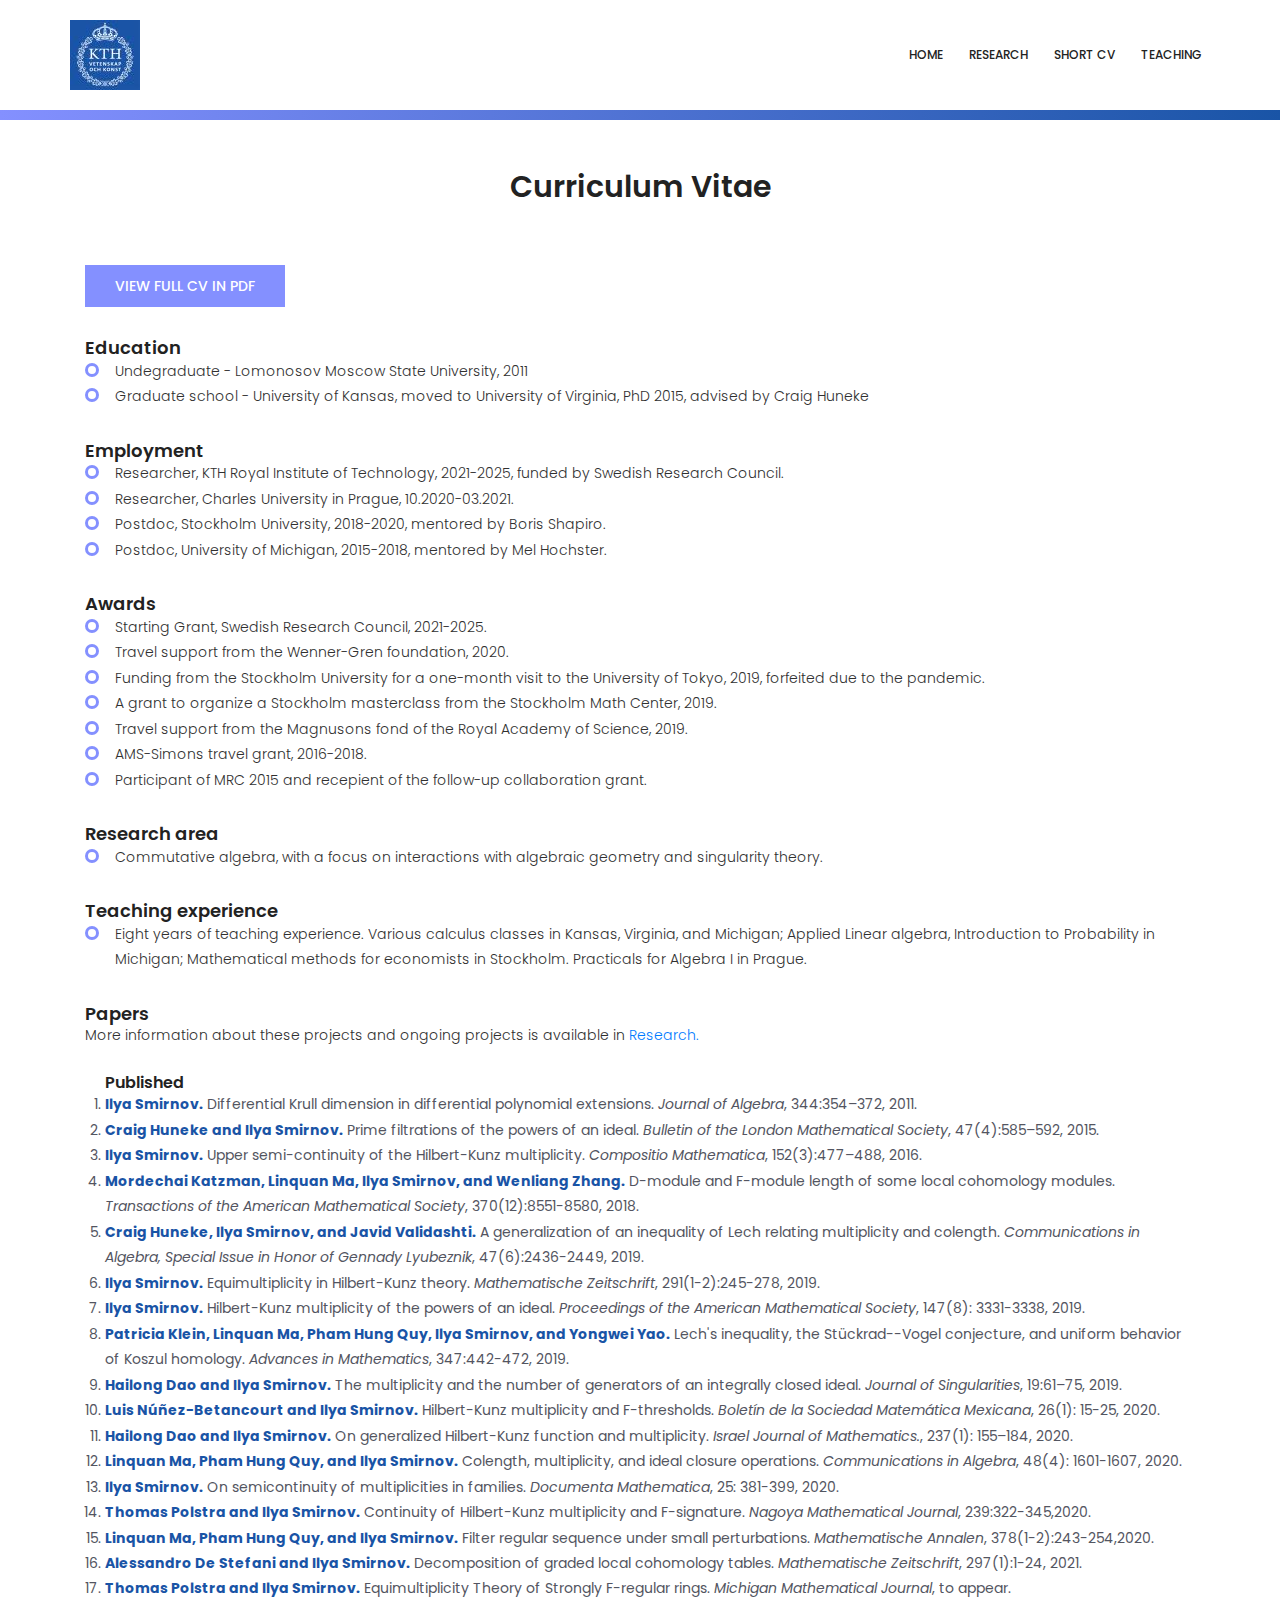
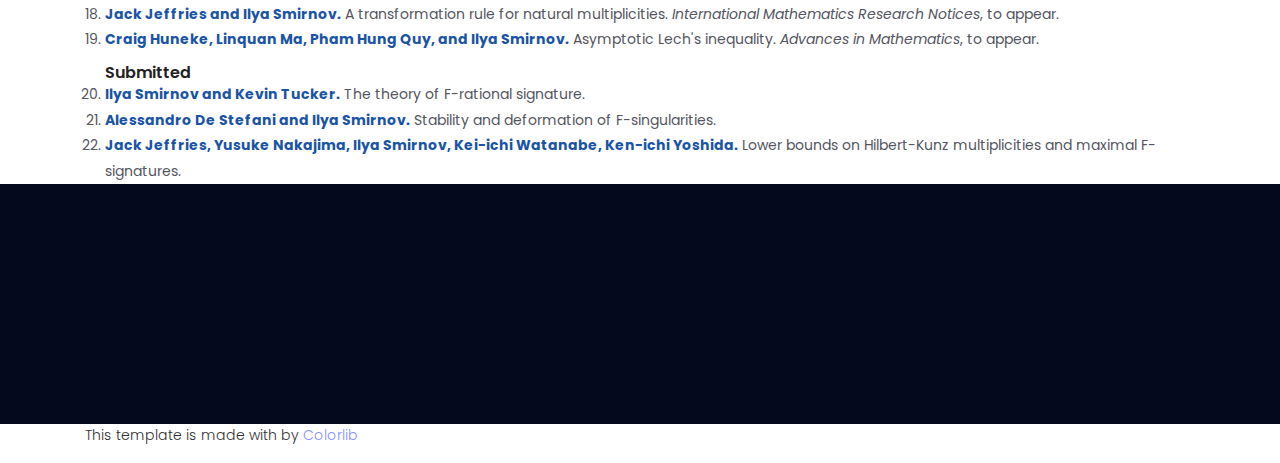
==== cv.html @ 0b38728a "Initial webpage" ====
<!DOCTYPE html>
<html class="no-js" lang="zxx"><head>
<!-- Mobile Specific Meta -->
<meta name="viewport" content="width=device-width, initial-scale=1, shrink-to-fit=no">
<!-- Favicon-->
<link rel="shortcut icon" href="img/fav.png">
<!-- Author Meta -->
<meta name="author" content="Ilya Smirnov">
<!-- Meta Description -->
<meta name="description" content="">
<!-- Meta Keyword -->
<meta name="keywords" content="">
<!-- meta character set -->
<meta charset="UTF-8">
<!-- Site Title --><title>Ilya's CV</title>

<link href="https://fonts.googleapis.com/css?family=Poppins:100,200,400,300,500,600,700" rel="stylesheet">
<!--
CSS
============================================= -->
<link rel="stylesheet" href="css/font-awesome.min.css">
<link rel="stylesheet" href="css/bootstrap.css">
<link rel="stylesheet" href="css/magnific-popup.css">
<link rel="stylesheet" href="css/jquery-ui.css">
<link rel="stylesheet" href="css/nice-select.css">
<link rel="stylesheet" href="css/animate.min.css">
<link rel="stylesheet" href="css/main.css">
</head>
<body>
<header id="header"> </header>
<div class="container main-menu">
<div class="row align-items-center justify-content-between d-flex">
<div id="logo"> <a href="index.html"><img src="img/KTH_Logo.jpg" alt="" title=""></a></div>
<nav id="nav-menu-container"> </nav>
<ul class="nav-menu">
<li><a href="index.html">Home</a></li>
<li><a href="research.html">Research</a></li>
<li><a href="cv.html">Short CV</a></li>
<li><a href="teaching.html">Teaching</a></li>
</ul>
<!-- #nav-menu-container --> </div>
</div>
<!-- #header --><!-- small banner -->

<section class="about-banner pb-10 mt-0"></section>
<div class="container">
<div class="row d-flex align-items-center justify-content-center">
<div class="about-content col-lg-10 mt-5 pt-0 pb-0"></div>
</div>
</div>
<!-- Start home-about Area -->
<div class="container">
<div class="row d-flex align-items-center justify-content-center">
<h2>Curriculum Vitae </h2>
</div>
<div class="row align-items-center justify-content-between">
<div class="col-lg-12 pt-60"><a href="smirnov_cv.pdf" class="primary-btn text-uppercase">View
Full CV in pdf</a>
<h4 class="pt-30">Education</h4>
<ul class="unordered-list">
<li>Undegraduate - Lomonosov Moscow State University, 2011 </li>
<li>Graduate school - University of Kansas, moved to University
of Virginia, PhD 2015, advised by Craig Huneke</li>
</ul>
<h4 class="pt-30">Employment</h4>
<ul class="unordered-list">
    <li>Researcher, KTH Royal Institute of Technology, 2021-2025, funded by Swedish Research Council.</li>
    <li>Researcher, Charles University in Prague, 10.2020-03.2021.</li>
    <li>Postdoc, Stockholm University, 2018-2020, mentored by Boris Shapiro.</li>
    <li>Postdoc, University of Michigan, 2015-2018, mentored by Mel Hochster.</li>
<!-- <li>La Caixa Junior Leader Fellow, Basque Center of Applied Mathematics, 11.2021-now.</li>    -->
</ul>
<h4 class="pt-30">Awards</h4>
<ul class="unordered-list">
<!-- <li>La Caixa Junior Leader Fellowship, 2021-2024.</li>    -->    
<li>Starting Grant, Swedish Research Council, 2021-2025.</li>    
<li>Travel support from the Wenner-Gren foundation, 2020.</li>     
<li>Funding from the Stockholm University for a one-month visit to the University of Tokyo, 2019, forfeited due to the pandemic.</li>    
<li>A grant to organize a Stockholm masterclass from the Stockholm Math Center, 2019.</li>     
<li>Travel support from the Magnusons fond of the Royal Academy of Science, 2019.</li>    
<li>AMS-Simons travel grant, 2016-2018.</li>
<li>Participant of MRC 2015 and recepient of the follow-up collaboration grant.</li>    
</ul>
<h4 class="pt-30">Research area</h4>
<ul class="unordered-list">
<li>Commutative algebra, with a focus on interactions with algebraic geometry and
singularity theory. </li>
</ul>
<h4 class="pt-30">Teaching experience</h4>
<ul class="unordered-list">
<li>Eight years of teaching experience. Various calculus classes in Kansas, Virginia, and Michigan; Applied
Linear algebra, Introduction to Probability in Michigan; Mathematical methods for economists in Stockholm. Practicals for Algebra I in Prague.</li>
</ul>
<h4 class="pt-30">Papers</h4>
<p>More information about these projects and ongoing projects
is available in <a href="research.html">Research.</a></p>
<ul class="ordered-list-cv">
<h5 class="pt-10">Published</h5>
<li>
<b>Ilya Smirnov.</b> Differential Krull dimension in differential polynomial
extensions. <i>Journal of Algebra</i>, 344:354–372, 2011.
</li>
<li>
<b>Craig Huneke and Ilya Smirnov.</b> Prime filtrations of the powers of an
ideal. <i>Bulletin of the London Mathematical Society</i>, 47(4):585–592, 2015.
</li>
<li>
<b>Ilya Smirnov.</b> Upper semi-continuity of the Hilbert-Kunz multiplicity.
<i>Compositio Mathematica</i>, 152(3):477–488, 2016.
</li>
<li>
<b>Mordechai Katzman, Linquan Ma, Ilya Smirnov, and Wenliang Zhang.</b>
D-module and F-module length of some local cohomology modules. 
<i>Transactions of the American Mathematical Society</i>, 370(12):8551-8580, 2018.
</li>
<li><b>Craig Huneke, Ilya Smirnov, and Javid Validashti.</b>
A generalization of an inequality of Lech relating multiplicity and
colength. <i>Communications in Algebra, Special Issue in Honor of Gennady Lyubeznik</i>, 47(6):2436-2449, 2019.
</li>
<li>
<b>Ilya Smirnov.</b> Equimultiplicity in Hilbert-Kunz theory. <i>Mathematische Zeitschrift</i>, 291(1-2):245-278, 2019.
</li>    
<li><b>Ilya Smirnov.</b> Hilbert-Kunz multiplicity of the powers of an ideal. <i>Proceedings of the American Mathematical Society</i>, 147(8): 3331-3338, 2019.
</li>
<li><b>Patricia Klein, Linquan Ma, Pham Hung Quy, Ilya Smirnov, and Yongwei Yao.</b> Lech's inequality, the Stückrad--Vogel conjecture, and uniform behavior of Koszul homology. <i>Advances in Mathematics</i>, 347:442-472, 2019.
</li>
<li><b>Hailong Dao and Ilya Smirnov.</b> The multiplicity and the number of generators of an integrally closed ideal.
<i>Journal of Singularities</i>, 19:61–75, 2019.
</li>
<li><b>Luis Núñez-Betancourt and Ilya Smirnov.</b> Hilbert-Kunz multiplicity and F-thresholds. <i>Boletín de la Sociedad Matemática Mexicana</i>, 26(1): 15-25, 2020.
</li>    
<li><b>Hailong Dao and Ilya Smirnov.</b> On generalized Hilbert-Kunz function and multiplicity. <i>Israel Journal of Mathematics.</i>, 237(1): 155–184, 2020.
</li>    
<li><b>Linquan Ma, Pham Hung Quy, and Ilya Smirnov.</b>
    Colength, multiplicity, and ideal closure operations.
    <i>Communications in Algebra</i>, 48(4): 1601-1607, 2020.
</li>
<li><b>Ilya Smirnov.</b> 
    On semicontinuity of multiplicities in families. <i>Documenta Mathematica</i>, 25: 381-399, 2020.
</li>
<li>
<b>Thomas Polstra and Ilya Smirnov.</b> Continuity of Hilbert-Kunz multiplicity and F-signature. <i>Nagoya Mathematical Journal</i>, 239:322-345,2020.
</li>    
<li><b>Linquan Ma, Pham Hung Quy, and Ilya Smirnov.</b> 
    Filter regular sequence under small perturbations. <i>Mathematische Annalen</i>, 378(1-2):243-254,2020.
</li>
<li><b>Alessandro De Stefani and Ilya Smirnov.</b> 
    Decomposition of graded local  cohomology tables.
    <i>Mathematische Zeitschrift</i>, 297(1):1-24, 2021.
</li>    
<li><b>Thomas Polstra and Ilya Smirnov.</b> Equimultiplicity Theory of Strongly F-regular rings.
<i>Michigan Mathematical Journal</i>, to appear.
</li>    
<li><b>Jack Jeffries and Ilya Smirnov.</b> 
    A transformation rule for natural multiplicities. <i>International Mathematics Research Notices</i>, to appear.
</li> 
<li><b>Craig Huneke, Linquan Ma, Pham Hung Quy, and Ilya Smirnov.</b>
    Asymptotic Lech's inequality. <i>Advances in Mathematics</i>, to appear.
</li> 
    
<h5 class="pt-10">Submitted</h5>      
<li><b>Ilya Smirnov and Kevin Tucker.</b>
    The theory of F-rational signature.
</li>
<li><b>Alessandro De Stefani and Ilya Smirnov.</b> 
    Stability and deformation of F-singularities.
</li>    
<li><b>Jack Jeffries, Yusuke Nakajima, Ilya Smirnov, Kei-ichi Watanabe, Ken-ichi Yoshida.</b> 
    Lower bounds on Hilbert-Kunz multiplicities and maximal F-signatures.
</li>    
</ul>
</div>  
</div>
</div>
<!--End home-about --><!-- start footer Area --><footer class="footer-area section-gap"> </footer>
<div class="container">
<div class="row">
<div class="col-lg-5 col-md-6 col-sm-6">
<div class="single-footer-widget">
<p class="footer-text"><!-- Link back to Colorlib can't be removed. Template is licensed under CC BY 3.0. -->This
template is made with by <a href="https://colorlib.com" target="_blank">Colorlib</a>
<!-- Link back to Colorlib can't be removed. Template is licensed under CC BY 3.0. --></p>
</div>
</div>
</div>
</div>
<!-- End footer Area -->
<script src="js/vendor/jquery-2.2.4.min.js"></script>
<script src="js/popper.min.js"></script>
<script src="js/vendor/bootstrap.min.js"></script>
<script src="js/easing.min.js"></script>
<script src="js/hoverIntent.js"></script>
<script src="js/superfish.min.js"></script>
<script src="js/jquery.ajaxchimp.min.js"></script>
<script src="js/jquery.magnific-popup.min.js"></script>
<script src="js/jquery.tabs.min.js"></script>
<script src="js/jquery.nice-select.min.js"></script>
<script src="js/isotope.pkgd.min.js"></script>
<script src="js/waypoints.min.js"></script>
<script src="js/jquery.counterup.min.js"></script>
<script src="js/main.js"></script>
</body></html>
---- css/nice-select.css ----
.nice-select {
  -webkit-tap-highlight-color: transparent;
  background-color: #fff;
  border-radius: 5px;
  border: solid 1px #e8e8e8;
  box-sizing: border-box;
  clear: both;
  cursor: pointer;
  display: block;
  float: left;
  font-family: inherit;
  font-size: 14px;
  font-weight: normal;
  height: 42px;
  line-height: 40px;
  outline: none;
  padding-left: 18px;
  padding-right: 30px;
  position: relative;
  text-align: left !important;
  -webkit-transition: all 0.2s ease-in-out;
  transition: all 0.2s ease-in-out;
  -webkit-user-select: none;
     -moz-user-select: none;
      -ms-user-select: none;
          user-select: none;
  white-space: nowrap;
  width: auto; }
  .nice-select:hover {
    border-color: #dbdbdb; }
  .nice-select:active, .nice-select.open, .nice-select:focus {
    border-color: #999; }
  .nice-select:after {
    border-bottom: 2px solid #999;
    border-right: 2px solid #999;
    content: '';
    display: block;
    height: 5px;
    margin-top: -4px;
    pointer-events: none;
    position: absolute;
    right: 12px;
    top: 50%;
    -webkit-transform-origin: 66% 66%;
        -ms-transform-origin: 66% 66%;
            transform-origin: 66% 66%;
    -webkit-transform: rotate(45deg);
        -ms-transform: rotate(45deg);
            transform: rotate(45deg);
    -webkit-transition: all 0.15s ease-in-out;
    transition: all 0.15s ease-in-out;
    width: 5px; }
  .nice-select.open:after {
    -webkit-transform: rotate(-135deg);
        -ms-transform: rotate(-135deg);
            transform: rotate(-135deg); }
  .nice-select.open .list {
    opacity: 1;
    pointer-events: auto;
    -webkit-transform: scale(1) translateY(0);
        -ms-transform: scale(1) translateY(0);
            transform: scale(1) translateY(0); }
  .nice-select.disabled {
    border-color: #ededed;
    color: #999;
    pointer-events: none; }
    .nice-select.disabled:after {
      border-color: #cccccc; }
  .nice-select.wide {
    width: 100%; }
    .nice-select.wide .list {
      left: 0 !important;
      right: 0 !important; }
  .nice-select.right {
    float: right; }
    .nice-select.right .list {
      left: auto;
      right: 0; }
  .nice-select.small {
    font-size: 12px;
    height: 36px;
    line-height: 34px; }
    .nice-select.small:after {
      height: 4px;
      width: 4px; }
    .nice-select.small .option {
      line-height: 34px;
      min-height: 34px; }
  .nice-select .list {
    background-color: #fff;
    border-radius: 5px;
    box-shadow: 0 0 0 1px rgba(68, 68, 68, 0.11);
    box-sizing: border-box;
    margin-top: 4px;
    opacity: 0;
    overflow: hidden;
    padding: 0;
    pointer-events: none;
    position: absolute;
    top: 100%;
    left: 0;
    -webkit-transform-origin: 50% 0;
        -ms-transform-origin: 50% 0;
            transform-origin: 50% 0;
    -webkit-transform: scale(0.75) translateY(-21px);
        -ms-transform: scale(0.75) translateY(-21px);
            transform: scale(0.75) translateY(-21px);
    -webkit-transition: all 0.2s cubic-bezier(0.5, 0, 0, 1.25), opacity 0.15s ease-out;
    transition: all 0.2s cubic-bezier(0.5, 0, 0, 1.25), opacity 0.15s ease-out;
    z-index: 9; }
    .nice-select .list:hover .option:not(:hover) {
      background-color: transparent !important; }
  .nice-select .option {
    cursor: pointer;
    font-weight: 400;
    line-height: 40px;
    list-style: none;
    min-height: 40px;
    outline: none;
    padding-left: 18px;
    padding-right: 29px;
    text-align: left;
    -webkit-transition: all 0.2s;
    transition: all 0.2s; }
    .nice-select .option:hover, .nice-select .option.focus, .nice-select .option.selected.focus {
      background-color: #f6f6f6; }
    .nice-select .option.selected {
      font-weight: bold; }
    .nice-select .option.disabled {
      background-color: transparent;
      color: #999;
      cursor: default; }

.no-csspointerevents .nice-select .list {
  display: none; }

.no-csspointerevents .nice-select.open .list {
  display: block; }
---- css/main.css ----
/******************************************************************
Theme Name: Personal 
Description: 
Author: Colorlib
Author URI: 
Version: 1.0
Created: 
******************************************************************/
/*------------------------------------------------------------------


-------------------------------------------------------------------*/
/*------------------------------------------------------------------
[Table of contents]

1.  Basic Styles
	1.1	Variables
	1.2	Mixins
	1.3	Flexbox
	1.4	Reset
2.  Elements
3.  Menu Style 
4.  Home Page Style
5.  About Page Style
6.  Department Page Style
7.  Blog Page Style
8.  Contact Page Style
9.  Footer Style

-------------------------------------------------------------------*/
/* =================================== */
/*  Font Family and Colors Styles
/* =================================== */
/*

$primary-font	: 'Poppins', sans-serif;
---------------------------------------------

$primary-color	: #8490ff;
$title-color	: #222222;
$text-color		: #303030;

$white			: #fff;
$offwhite		: #f9f9ff;
$black			: #222;

*/
/* =================================== */
/*  Basic Style 
/* =================================== */
::-moz-selection {
  /* Code for Firefox */
  background-color: #8490ff;
  color: #fff;
}

::selection {
  background-color: #8490ff;
  color: #fff;
}

::-webkit-input-placeholder {
  /* WebKit, Blink, Edge */
  color: #303030;
  font-weight: 300;
}

:-moz-placeholder {
  /* Mozilla Firefox 4 to 18 */
  color: #303030;
  opacity: 1;
  font-weight: 300;
}

::-moz-placeholder {
  /* Mozilla Firefox 19+ */
  color: #303030;
  opacity: 1;
  font-weight: 300;
}

:-ms-input-placeholder {
  /* Internet Explorer 10-11 */
  color: #303030;
  font-weight: 300;
}

::-ms-input-placeholder {
  /* Microsoft Edge */
  color: #303030;
  font-weight: 300;
}

body {
  color: #303030;
  font-family: "Poppins", sans-serif;
  font-size: 14px;
  font-weight: 300;
  line-height: 1.625em;
  position: relative;
}

ol, ul {
  margin: 0;
  padding: 0;
  list-style: none;
}

select {
  display: block;
}

figure {
  margin: 0;
}

a {
  -webkit-transition: all 0.3s ease 0s;
  -moz-transition: all 0.3s ease 0s;
  -o-transition: all 0.3s ease 0s;
  transition: all 0.3s ease 0s;
}

iframe {
  border: 0;
}

a, a:focus, a:hover {
  text-decoration: none;
  outline: 0;
}

.btn.active.focus,
.btn.active:focus,
.btn.focus,
.btn.focus:active,
.btn:active:focus,
.btn:focus {
  text-decoration: none;
  outline: 0;
}

.card-panel {
  margin: 0;
  padding: 60px;
}

/**
 *  Typography
 *
 **/
.btn i, .btn-large i, .btn-floating i, .btn-large i, .btn-flat i {
  font-size: 1em;
  line-height: inherit;
}

.gray-bg {
  background: #f9f9ff;
}

h1, h2, h3,
h4, h5, h6 {
  font-family: "Poppins", sans-serif;
  color: #222222;
  line-height: 1.2em !important;
  margin-bottom: 0;
  margin-top: 0;
  font-weight: 600;
}

.h1, .h2, .h3,
.h4, .h5, .h6 {
  margin-bottom: 0;
  margin-top: 0;
  font-family: "Poppins", sans-serif;
  font-weight: 600;
  color: #222222;
}

h1, .h1 {
  font-size: 36px;
}

h2, .h2 {
  font-size: 30px;
}

h3, .h3 {
  font-size: 24px;
}

h4, .h4 {
  font-size: 18px;
}

h5, .h5 {
  font-size: 16px;
}

h6, .h6 {
  font-size: 14px;
  color: #222222;
}

td, th {
  border-radius: 0px;
}

/**
 * For modern browsers
 * 1. The space content is one way to avoid an Opera bug when the
 *    contenteditable attribute is included anywhere else in the document.
 *    Otherwise it causes space to appear at the top and bottom of elements
 *    that are clearfixed.
 * 2. The use of `table` rather than `block` is only necessary if using
 *    `:before` to contain the top-margins of child elements.
 */
.clear::before, .clear::after {
  content: " ";
  display: table;
}

.clear::after {
  clear: both;
}

.fz-11 {
  font-size: 11px;
}

.fz-12 {
  font-size: 12px;
}

.fz-13 {
  font-size: 13px;
}

.fz-14 {
  font-size: 14px;
}

.fz-15 {
  font-size: 15px;
}

.fz-16 {
  font-size: 16px;
}

.fz-18 {
  font-size: 18px;
}

.fz-30 {
  font-size: 30px;
}

.fz-48 {
  font-size: 48px !important;
}

.fw100 {
  font-weight: 100;
}

.fw300 {
  font-weight: 300;
}

.fw400 {
  font-weight: 400 !important;
}

.fw500 {
  font-weight: 500;
}

.f700 {
  font-weight: 700;
}

.fsi {
  font-style: italic;
}

.mt-10 {
  margin-top: 10px;
}

.mt-15 {
  margin-top: 15px;
}

.mt-20 {
  margin-top: 20px;
}

.mt-25 {
  margin-top: 25px;
}

.mt-30 {
  margin-top: 30px;
}

.mt-35 {
  margin-top: 35px;
}

.mt-40 {
  margin-top: 40px;
}

.mt-50 {
  margin-top: 50px;
}

.mt-60 {
  margin-top: 60px;
}

.mt-70 {
  margin-top: 70px;
}

.mt-80 {
  margin-top: 80px;
}

.mt-100 {
  margin-top: 100px;
}

.mt-120 {
  margin-top: 120px;
}

.mt-150 {
  margin-top: 150px;
}

.ml-0 {
  margin-left: 0 !important;
}

.ml-5 {
  margin-left: 5px !important;
}

.ml-10 {
  margin-left: 10px;
}

.ml-15 {
  margin-left: 15px;
}

.ml-20 {
  margin-left: 20px;
}

.ml-30 {
  margin-left: 30px;
}

.ml-50 {
  margin-left: 50px;
}

.mr-0 {
  margin-right: 0 !important;
}

.mr-5 {
  margin-right: 5px !important;
}

.mr-15 {
  margin-right: 15px;
}

.mr-10 {
  margin-right: 10px;
}

.mr-20 {
  margin-right: 20px;
}

.mr-30 {
  margin-right: 30px;
}

.mr-50 {
  margin-right: 50px;
}

.mb-0 {
  margin-bottom: 0px;
}

.mb-0-i {
  margin-bottom: 0px !important;
}

.mb-5 {
  margin-bottom: 5px;
}

.mb-10 {
  margin-bottom: 10px;
}

.mb-15 {
  margin-bottom: 15px;
}

.mb-20 {
  margin-bottom: 20px;
}

.mb-25 {
  margin-bottom: 25px;
}

.mb-30 {
  margin-bottom: 30px;
}

.mb-40 {
  margin-bottom: 40px;
}

.mb-50 {
  margin-bottom: 50px;
}

.mb-60 {
  margin-bottom: 60px;
}

.mb-70 {
  margin-bottom: 70px;
}

.mb-80 {
  margin-bottom: 80px;
}

.mb-90 {
  margin-bottom: 90px;
}

.mb-100 {
  margin-bottom: 100px;
}

.pt-0 {
  padding-top: 0px;
}

.pt-10 {
  padding-top: 10px;
}

.pt-15 {
  padding-top: 15px;
}

.pt-20 {
  padding-top: 20px;
}

.pt-25 {
  padding-top: 25px;
}

.pt-30 {
  padding-top: 30px;
}

.pt-40 {
  padding-top: 40px;
}

.pt-50 {
  padding-top: 50px;
}

.pt-60 {
  padding-top: 60px;
}

.pt-70 {
  padding-top: 70px;
}

.pt-80 {
  padding-top: 80px;
}

.pt-90 {
  padding-top: 90px;
}

.pt-100 {
  padding-top: 100px;
}

.pt-120 {
  padding-top: 120px;
}

.pt-150 {
  padding-top: 150px;
}

.pt-170 {
  padding-top: 170px;
}

.pb-0 {
  padding-bottom: 0px;
}

.pb-10 {
  padding-bottom: 10px;
}

.pb-15 {
  padding-bottom: 15px;
}

.pb-20 {
  padding-bottom: 20px;
}

.pb-25 {
  padding-bottom: 25px;
}

.pb-30 {
  padding-bottom: 30px;
}

.pb-40 {
  padding-bottom: 40px;
}

.pb-50 {
  padding-bottom: 50px;
}

.pb-60 {
  padding-bottom: 60px;
}

.pb-70 {
  padding-bottom: 70px;
}

.pb-80 {
  padding-bottom: 80px;
}

.pb-90 {
  padding-bottom: 90px;
}

.pb-100 {
  padding-bottom: 100px;
}

.pb-120 {
  padding-bottom: 120px;
}

.pb-150 {
  padding-bottom: 150px;
}

.pr-30 {
  padding-right: 30px;
}

.pl-30 {
  padding-left: 30px;
}

.pl-90 {
  padding-left: 90px;
}

.p-40 {
  padding: 40px;
}

.float-left {
  float: left;
}

.float-right {
  float: right;
}

.text-italic {
  font-style: italic;
}

.text-white {
  color: #fff;
}

.text-black {
  color: #000;
}

.transition {
  -webkit-transition: all 0.3s ease 0s;
  -moz-transition: all 0.3s ease 0s;
  -o-transition: all 0.3s ease 0s;
  transition: all 0.3s ease 0s;
}

.section-full {
  padding: 100px 0;
}

.section-half {
  padding: 75px 0;
}

.text-center {
  text-align: center;
}

.text-left {
  text-align: left;
}

.text-rigth {
  text-align: right;
}

.flex {
  display: -webkit-box;
  display: -webkit-flex;
  display: -moz-flex;
  display: -ms-flexbox;
  display: flex;
}

.inline-flex {
  display: -webkit-inline-box;
  display: -webkit-inline-flex;
  display: -moz-inline-flex;
  display: -ms-inline-flexbox;
  display: inline-flex;
}

.flex-grow {
  -webkit-box-flex: 1;
  -webkit-flex-grow: 1;
  -moz-flex-grow: 1;
  -ms-flex-positive: 1;
  flex-grow: 1;
}

.flex-wrap {
  -webkit-flex-wrap: wrap;
  -moz-flex-wrap: wrap;
  -ms-flex-wrap: wrap;
  flex-wrap: wrap;
}

.flex-left {
  -webkit-box-pack: start;
  -ms-flex-pack: start;
  -webkit-justify-content: flex-start;
  -moz-justify-content: flex-start;
  justify-content: flex-start;
}

.flex-middle {
  -webkit-box-align: center;
  -ms-flex-align: center;
  -webkit-align-items: center;
  -moz-align-items: center;
  align-items: center;
}

.flex-right {
  -webkit-box-pack: end;
  -ms-flex-pack: end;
  -webkit-justify-content: flex-end;
  -moz-justify-content: flex-end;
  justify-content: flex-end;
}

.flex-top {
  -webkit-align-self: flex-start;
  -moz-align-self: flex-start;
  -ms-flex-item-align: start;
  align-self: flex-start;
}

.flex-center {
  -webkit-box-pack: center;
  -ms-flex-pack: center;
  -webkit-justify-content: center;
  -moz-justify-content: center;
  justify-content: center;
}

.flex-bottom {
  -webkit-align-self: flex-end;
  -moz-align-self: flex-end;
  -ms-flex-item-align: end;
  align-self: flex-end;
}

.space-between {
  -webkit-box-pack: justify;
  -ms-flex-pack: justify;
  -webkit-justify-content: space-between;
  -moz-justify-content: space-between;
  justify-content: space-between;
}

.space-around {
  -ms-flex-pack: distribute;
  -webkit-justify-content: space-around;
  -moz-justify-content: space-around;
  justify-content: space-around;
}

.flex-column {
  -webkit-box-direction: normal;
  -webkit-box-orient: vertical;
  -webkit-flex-direction: column;
  -moz-flex-direction: column;
  -ms-flex-direction: column;
  flex-direction: column;
}

.flex-cell {
  display: -webkit-box;
  display: -webkit-flex;
  display: -moz-flex;
  display: -ms-flexbox;
  display: flex;
  -webkit-box-flex: 1;
  -webkit-flex-grow: 1;
  -moz-flex-grow: 1;
  -ms-flex-positive: 1;
  flex-grow: 1;
}

.display-table {
  display: table;
}

.light {
  color: #fff;
}

.dark {
  color: #222;
}

.relative {
  position: relative;
}

.overflow-hidden {
  overflow: hidden;
}

.overlay {
  position: absolute;
  left: 0;
  right: 0;
  top: 0;
  bottom: 0;
}

.container.fullwidth {
  width: 100%;
}

.container.no-padding {
  padding-left: 0;
  padding-right: 0;
}

.no-padding {
  padding: 0;
}

.section-bg {
  background: #f9fafc;
}

@media (max-width: 767px) {
  .no-flex-xs {
    display: block !important;
  }
}

.row.no-margin {
  margin-left: 0;
  margin-right: 0;
}

/* =================================== */
/*  Elements Page Styles
/* =================================== */
/*---------- Start Elements Page -------------*/
.whole-wrap {
  background-color: #f9f9ff;
}

.generic-banner {
  margin-top: 60px;
  background-color: #8490ff;
  text-align: center;
}

.generic-banner .height {
  height: 600px;
}

@media (max-width: 767.98px) {
  .generic-banner .height {
    height: 400px;
  }
}

.generic-banner .generic-banner-content h2 {
  line-height: 1.2em;
  margin-bottom: 20px;
}

@media (max-width: 991.98px) {
  .generic-banner .generic-banner-content h2 br {
    display: none;
  }
}

.generic-banner .generic-banner-content p {
  text-align: center;
  font-size: 16px;
}

@media (max-width: 991.98px) {
  .generic-banner .generic-banner-content p br {
    display: none;
  }
}

.generic-content h1 {
  font-weight: 600;
}

.about-generic-area {
  background: #fff;
}

.about-generic-area p {
  margin-bottom: 20px;
}

.white-bg {
  background: #fff;
}

.section-top-border {
  padding: 50px 0;
  border-top: 1px dotted #eee;
}

.switch-wrap {
  margin-bottom: 10px;
}

.switch-wrap p {
  margin: 0;
}

/*---------- End Elements Page -------------*/
.sample-text-area {
  background: #f9f9ff;
  padding: 100px 0 70px 0;
}

.sample-text {
  margin-bottom: 0;
}

.text-heading {
  margin-bottom: 30px;
  font-size: 24px;
}

.typo-list {
  margin-bottom: 10px;
}

@media (max-width: 767px) {
  .typo-sec {
    margin-bottom: 30px;
  }
}

@media (max-width: 767px) {
  .element-wrap {
    margin-top: 30px;
  }
}

sup, sub, u, del {
  color: #8490ff;
}

b{
   color: #1954a6; 
}

h1 {
  font-size: 36px;
}

h2 {
  font-size: 30px;
}

h3 {
  font-size: 24px;
}

h4 {
  font-size: 18px;
}

h5 {
  font-size: 16px;
}

h6 {
  font-size: 14px;
}

h1, h2, h3, h4, h5, h6 {
  line-height: 1.5em;
}

.typography h1, .typography h2, .typography h3, .typography h4, .typography h5, .typography h6 {
  color: #777777;
}

.button-area {
  background: #f9f9ff;
}

.button-area .border-top-generic {
  padding: 70px 15px;
  border-top: 1px dotted #eee;
}

.button-group-area .genric-btn {
  margin-right: 10px;
  margin-top: 10px;
}

.button-group-area .genric-btn:last-child {
  margin-right: 0;
}

.circle {
  border-radius: 20px;
}

.genric-btn {
  display: inline-block;
  outline: none;
  line-height: 40px;
  padding: 0 30px;
  font-size: .8em;
  text-align: center;
  text-decoration: none;
  font-weight: 500;
  cursor: pointer;
  -webkit-transition: all 0.3s ease 0s;
  -moz-transition: all 0.3s ease 0s;
  -o-transition: all 0.3s ease 0s;
  transition: all 0.3s ease 0s;
}

.genric-btn:focus {
  outline: none;
}

.genric-btn.e-large {
  padding: 0 40px;
  line-height: 50px;
}

.genric-btn.large {
  line-height: 45px;
}

.genric-btn.medium {
  line-height: 30px;
}

.genric-btn.small {
  line-height: 25px;
}

.genric-btn.radius {
  border-radius: 3px;
}

.genric-btn.circle {
  border-radius: 20px;
}

.genric-btn.arrow {
  display: -webkit-inline-box;
  display: -ms-inline-flexbox;
  display: inline-flex;
  -webkit-box-align: center;
  -ms-flex-align: center;
  align-items: center;
}

.genric-btn.arrow span {
  margin-left: 10px;
}

.genric-btn.default {
  color: #222222;
  background: #f9f9ff;
  border: 1px solid transparent;
}

.genric-btn.default:hover {
  border: 1px solid #f9f9ff;
  background: #fff;
}

.genric-btn.default-border {
  border: 1px solid #f9f9ff;
  background: #fff;
}

.genric-btn.default-border:hover {
  color: #222222;
  background: #f9f9ff;
  border: 1px solid transparent;
}

.genric-btn.primary {
  color: #fff;
  background: #8490ff;
  border: 1px solid transparent;
}

.genric-btn.primary:hover {
  color: #8490ff;
  border: 1px solid #8490ff;
  background: #fff;
}

.genric-btn.primary-border {
  color: #8490ff;
  border: 1px solid #8490ff;
  background: #fff;
}

.genric-btn.primary-border:hover {
  color: #fff;
  background: #8490ff;
  border: 1px solid transparent;
}

.genric-btn.success {
  color: #fff;
  background: #4cd3e3;
  border: 1px solid transparent;
}

.genric-btn.success:hover {
  color: #4cd3e3;
  border: 1px solid #4cd3e3;
  background: #fff;
}

.genric-btn.success-border {
  color: #4cd3e3;
  border: 1px solid #4cd3e3;
  background: #fff;
}

.genric-btn.success-border:hover {
  color: #fff;
  background: #4cd3e3;
  border: 1px solid transparent;
}

.genric-btn.info {
  color: #fff;
  background: #38a4ff;
  border: 1px solid transparent;
}

.genric-btn.info:hover {
  color: #38a4ff;
  border: 1px solid #38a4ff;
  background: #fff;
}

.genric-btn.info-border {
  color: #38a4ff;
  border: 1px solid #38a4ff;
  background: #fff;
}

.genric-btn.info-border:hover {
  color: #fff;
  background: #38a4ff;
  border: 1px solid transparent;
}

.genric-btn.warning {
  color: #fff;
  background: #f4e700;
  border: 1px solid transparent;
}

.genric-btn.warning:hover {
  color: #f4e700;
  border: 1px solid #f4e700;
  background: #fff;
}

.genric-btn.warning-border {
  color: #f4e700;
  border: 1px solid #f4e700;
  background: #fff;
}

.genric-btn.warning-border:hover {
  color: #fff;
  background: #f4e700;
  border: 1px solid transparent;
}

.genric-btn.danger {
  color: #fff;
  background: #f44a40;
  border: 1px solid transparent;
}

.genric-btn.danger:hover {
  color: #f44a40;
  border: 1px solid #f44a40;
  background: #fff;
}

.genric-btn.danger-border {
  color: #f44a40;
  border: 1px solid #f44a40;
  background: #fff;
}

.genric-btn.danger-border:hover {
  color: #fff;
  background: #f44a40;
  border: 1px solid transparent;
}

.genric-btn.link {
  color: #222222;
  background: #f9f9ff;
  text-decoration: underline;
  border: 1px solid transparent;
}

.genric-btn.link:hover {
  color: #222222;
  border: 1px solid #f9f9ff;
  background: #fff;
}

.genric-btn.link-border {
  color: #222222;
  border: 1px solid #f9f9ff;
  background: #fff;
  text-decoration: underline;
}

.genric-btn.link-border:hover {
  color: #222222;
  background: #f9f9ff;
  border: 1px solid transparent;
}

.genric-btn.disable {
  color: #222222, 0.3;
  background: #f9f9ff;
  border: 1px solid transparent;
  cursor: not-allowed;
}

.generic-blockquote {
  padding: 30px 50px 30px 30px;
  background: #fff;
  border-left: 2px solid #8490ff;
}

@media (max-width: 991px) {
  .progress-table-wrap {
    overflow-x: scroll;
  }
}

.progress-table {
  background: #fff;
  padding: 15px 0px 30px 0px;
  min-width: 800px;
}

.progress-table .serial {
  width: 11.83%;
  padding-left: 30px;
}

.progress-table .country {
  width: 28.07%;
}

.progress-table .visit {
  width: 19.74%;
}

.progress-table .percentage {
  width: 40.36%;
  padding-right: 50px;
}

.progress-table .table-head {
  display: flex;
}

.progress-table .table-head .serial, .progress-table .table-head .country, .progress-table .table-head .visit, .progress-table .table-head .percentage {
  color: #222222;
  line-height: 40px;
  text-transform: uppercase;
  font-weight: 500;
}

.progress-table .table-row {
  padding: 15px 0;
  border-top: 1px solid #edf3fd;
  display: flex;
}

.progress-table .table-row .serial, .progress-table .table-row .country, .progress-table .table-row .visit, .progress-table .table-row .percentage {
  display: flex;
  align-items: center;
}

.progress-table .table-row .country img {
  margin-right: 15px;
}

.progress-table .table-row .percentage .progress {
  width: 80%;
  border-radius: 0px;
  background: transparent;
}

.progress-table .table-row .percentage .progress .progress-bar {
  height: 5px;
  line-height: 5px;
}

.progress-table .table-row .percentage .progress .progress-bar.color-1 {
  background-color: #6382e6;
}

.progress-table .table-row .percentage .progress .progress-bar.color-2 {
  background-color: #e66686;
}

.progress-table .table-row .percentage .progress .progress-bar.color-3 {
  background-color: #f09359;
}

.progress-table .table-row .percentage .progress .progress-bar.color-4 {
  background-color: #73fbaf;
}

.progress-table .table-row .percentage .progress .progress-bar.color-5 {
  background-color: #73fbaf;
}

.progress-table .table-row .percentage .progress .progress-bar.color-6 {
  background-color: #6382e6;
}

.progress-table .table-row .percentage .progress .progress-bar.color-7 {
  background-color: #a367e7;
}

.progress-table .table-row .percentage .progress .progress-bar.color-8 {
  background-color: #e66686;
}

.single-gallery-image {
  margin-top: 30px;
  background-repeat: no-repeat !important;
  background-position: center center !important;
  background-size: cover !important;
  height: 200px;
  -webkit-transition: all 0.3s ease 0s;
  -moz-transition: all 0.3s ease 0s;
  -o-transition: all 0.3s ease 0s;
  transition: all 0.3s ease 0s;
}

.single-gallery-image:hover {
  opacity: .8;
}

.list-style {
  width: 14px;
  height: 14px;
}

.unordered-list li {
  position: relative;
  padding-left: 30px;
  line-height: 1.82em !important;
}

.unordered-list li:before {
  content: "";
  position: absolute;
  width: 14px;
  height: 14px;
  border: 3px solid #8490ff;
  background: #fff;
  top: 4px;
  left: 0;
  border-radius: 50%;
}

.ordered-list {
  margin-left: 30px;
}

.ordered-list li {
  list-style-type: decimal-leading-zero;
  color: #8490ff;
  font-weight: 500;
  line-height: 1.82em !important;
}


.ordered-list li span {
  font-weight: 300;
  color: #303030;
}

.ordered-list-cv {
  margin-left: 20px;
}

.ordered-list-cv li {
  list-style-type: decimal;
  color: #535561;
  font-weight: 400;
  line-height: 1.82em !important;
}


.ordered-list-cv li span {
  font-weight: 300;
  color: #303030;
}


.ordered-list-alpha li {
  margin-left: 30px;
  list-style-type: lower-alpha;
  color: #8490ff;
  font-weight: 500;
  line-height: 1.82em !important;
}

.ordered-list-alpha li span {
  font-weight: 300;
  color: #303030;
}

.ordered-list-roman li {
  margin-left: 30px;
  list-style-type: lower-roman;
  color: #8490ff;
  font-weight: 500;
  line-height: 1.82em !important;
}

.ordered-list-roman li span {
  font-weight: 300;
  color: #303030;
}

.single-input {
  display: block;
  width: 100%;
  line-height: 40px;
  border: none;
  outline: none;
  background: #fff;
  padding: 0 20px;
}

.single-input:focus {
  outline: none;
}

.input-group-icon {
  position: relative;
}

.input-group-icon .icon {
  position: absolute;
  left: 20px;
  top: 0;
  line-height: 40px;
  z-index: 3;
}

.input-group-icon .icon i {
  color: #797979;
}

.input-group-icon .single-input {
  padding-left: 45px;
}

.single-textarea {
  display: block;
  width: 100%;
  line-height: 40px;
  border: none;
  outline: none;
  background: #fff;
  padding: 0 20px;
  height: 100px;
  resize: none;
}

.single-textarea:focus {
  outline: none;
}

.single-input-primary {
  display: block;
  width: 100%;
  line-height: 40px;
  border: 1px solid transparent;
  outline: none;
  background: #fff;
  padding: 0 20px;
}

.single-input-primary:focus {
  outline: none;
  border: 1px solid #8490ff;
}

.single-input-accent {
  display: block;
  width: 100%;
  line-height: 40px;
  border: 1px solid transparent;
  outline: none;
  background: #fff;
  padding: 0 20px;
}

.single-input-accent:focus {
  outline: none;
  border: 1px solid #eb6b55;
}

.single-input-secondary {
  display: block;
  width: 100%;
  line-height: 40px;
  border: 1px solid transparent;
  outline: none;
  background: #fff;
  padding: 0 20px;
}

.single-input-secondary:focus {
  outline: none;
  border: 1px solid #f09359;
}

.default-switch {
  width: 35px;
  height: 17px;
  border-radius: 8.5px;
  background: #fff;
  position: relative;
  cursor: pointer;
}

.default-switch input {
  position: absolute;
  left: 0;
  top: 0;
  right: 0;
  bottom: 0;
  width: 100%;
  height: 100%;
  opacity: 0;
  cursor: pointer;
}

.default-switch input + label {
  position: absolute;
  top: 1px;
  left: 1px;
  width: 15px;
  height: 15px;
  border-radius: 50%;
  background: #8490ff;
  -webkit-transition: all 0.2s;
  -moz-transition: all 0.2s;
  -o-transition: all 0.2s;
  transition: all 0.2s;
  box-shadow: 0px 4px 5px 0px rgba(0, 0, 0, 0.2);
  cursor: pointer;
}

.default-switch input:checked + label {
  left: 19px;
}

.single-element-widget {
  margin-bottom: 30px;
}

.primary-switch {
  width: 35px;
  height: 17px;
  border-radius: 8.5px;
  background: #fff;
  position: relative;
  cursor: pointer;
}

.primary-switch input {
  position: absolute;
  left: 0;
  top: 0;
  right: 0;
  bottom: 0;
  width: 100%;
  height: 100%;
  opacity: 0;
}

.primary-switch input + label {
  position: absolute;
  left: 0;
  top: 0;
  right: 0;
  bottom: 0;
  width: 100%;
  height: 100%;
}

.primary-switch input + label:before {
  content: "";
  position: absolute;
  left: 0;
  top: 0;
  right: 0;
  bottom: 0;
  width: 100%;
  height: 100%;
  background: transparent;
  border-radius: 8.5px;
  cursor: pointer;
  -webkit-transition: all 0.2s;
  -moz-transition: all 0.2s;
  -o-transition: all 0.2s;
  transition: all 0.2s;
}

.primary-switch input + label:after {
  content: "";
  position: absolute;
  top: 1px;
  left: 1px;
  width: 15px;
  height: 15px;
  border-radius: 50%;
  background: #fff;
  -webkit-transition: all 0.2s;
  -moz-transition: all 0.2s;
  -o-transition: all 0.2s;
  transition: all 0.2s;
  box-shadow: 0px 4px 5px 0px rgba(0, 0, 0, 0.2);
  cursor: pointer;
}

.primary-switch input:checked + label:after {
  left: 19px;
}

.primary-switch input:checked + label:before {
  background: #8490ff;
}

.confirm-switch {
  width: 35px;
  height: 17px;
  border-radius: 8.5px;
  background: #fff;
  position: relative;
  cursor: pointer;
}

.confirm-switch input {
  position: absolute;
  left: 0;
  top: 0;
  right: 0;
  bottom: 0;
  width: 100%;
  height: 100%;
  opacity: 0;
}

.confirm-switch input + label {
  position: absolute;
  left: 0;
  top: 0;
  right: 0;
  bottom: 0;
  width: 100%;
  height: 100%;
}

.confirm-switch input + label:before {
  content: "";
  position: absolute;
  left: 0;
  top: 0;
  right: 0;
  bottom: 0;
  width: 100%;
  height: 100%;
  background: transparent;
  border-radius: 8.5px;
  -webkit-transition: all 0.2s;
  -moz-transition: all 0.2s;
  -o-transition: all 0.2s;
  transition: all 0.2s;
  cursor: pointer;
}

.confirm-switch input + label:after {
  content: "";
  position: absolute;
  top: 1px;
  left: 1px;
  width: 15px;
  height: 15px;
  border-radius: 50%;
  background: #fff;
  -webkit-transition: all 0.2s;
  -moz-transition: all 0.2s;
  -o-transition: all 0.2s;
  transition: all 0.2s;
  box-shadow: 0px 4px 5px 0px rgba(0, 0, 0, 0.2);
  cursor: pointer;
}

.confirm-switch input:checked + label:after {
  left: 19px;
}

.confirm-switch input:checked + label:before {
  background: #4cd3e3;
}

.primary-checkbox {
  width: 16px;
  height: 16px;
  border-radius: 3px;
  background: #fff;
  position: relative;
  cursor: pointer;
}

.primary-checkbox input {
  position: absolute;
  left: 0;
  top: 0;
  right: 0;
  bottom: 0;
  width: 100%;
  height: 100%;
  opacity: 0;
}

.primary-checkbox input + label {
  position: absolute;
  left: 0;
  top: 0;
  right: 0;
  bottom: 0;
  width: 100%;
  height: 100%;
  border-radius: 3px;
  cursor: pointer;
  border: 1px solid #f1f1f1;
}

.primary-checkbox input:checked + label {
  background: url(../img/elements/primary-check.png) no-repeat center center/cover;
  border: none;
}

.confirm-checkbox {
  width: 16px;
  height: 16px;
  border-radius: 3px;
  background: #fff;
  position: relative;
  cursor: pointer;
}

.confirm-checkbox input {
  position: absolute;
  left: 0;
  top: 0;
  right: 0;
  bottom: 0;
  width: 100%;
  height: 100%;
  opacity: 0;
}

.confirm-checkbox input + label {
  position: absolute;
  left: 0;
  top: 0;
  right: 0;
  bottom: 0;
  width: 100%;
  height: 100%;
  border-radius: 3px;
  cursor: pointer;
  border: 1px solid #f1f1f1;
}

.confirm-checkbox input:checked + label {
  background: url(../img/elements/success-check.png) no-repeat center center/cover;
  border: none;
}

.disabled-checkbox {
  width: 16px;
  height: 16px;
  border-radius: 3px;
  background: #fff;
  position: relative;
  cursor: pointer;
}

.disabled-checkbox input {
  position: absolute;
  left: 0;
  top: 0;
  right: 0;
  bottom: 0;
  width: 100%;
  height: 100%;
  opacity: 0;
}

.disabled-checkbox input + label {
  position: absolute;
  left: 0;
  top: 0;
  right: 0;
  bottom: 0;
  width: 100%;
  height: 100%;
  border-radius: 3px;
  cursor: pointer;
  border: 1px solid #f1f1f1;
}

.disabled-checkbox input:disabled {
  cursor: not-allowed;
  z-index: 3;
}

.disabled-checkbox input:checked + label {
  background: url(../img/elements/disabled-check.png) no-repeat center center/cover;
  border: none;
}

.primary-radio {
  width: 16px;
  height: 16px;
  border-radius: 8px;
  background: #fff;
  position: relative;
  cursor: pointer;
}

.primary-radio input {
  position: absolute;
  left: 0;
  top: 0;
  right: 0;
  bottom: 0;
  width: 100%;
  height: 100%;
  opacity: 0;
}

.primary-radio input + label {
  position: absolute;
  left: 0;
  top: 0;
  right: 0;
  bottom: 0;
  width: 100%;
  height: 100%;
  border-radius: 8px;
  cursor: pointer;
  border: 1px solid #f1f1f1;
}

.primary-radio input:checked + label {
  background: url(../img/elements/primary-radio.png) no-repeat center center/cover;
  border: none;
}

.confirm-radio {
  width: 16px;
  height: 16px;
  border-radius: 8px;
  background: #fff;
  position: relative;
  cursor: pointer;
}

.confirm-radio input {
  position: absolute;
  left: 0;
  top: 0;
  right: 0;
  bottom: 0;
  width: 100%;
  height: 100%;
  opacity: 0;
}

.confirm-radio input + label {
  position: absolute;
  left: 0;
  top: 0;
  right: 0;
  bottom: 0;
  width: 100%;
  height: 100%;
  border-radius: 8px;
  cursor: pointer;
  border: 1px solid #f1f1f1;
}

.confirm-radio input:checked + label {
  background: url(../img/elements/success-radio.png) no-repeat center center/cover;
  border: none;
}

.disabled-radio {
  width: 16px;
  height: 16px;
  border-radius: 8px;
  background: #fff;
  position: relative;
  cursor: pointer;
}

.disabled-radio input {
  position: absolute;
  left: 0;
  top: 0;
  right: 0;
  bottom: 0;
  width: 100%;
  height: 100%;
  opacity: 0;
}

.disabled-radio input + label {
  position: absolute;
  left: 0;
  top: 0;
  right: 0;
  bottom: 0;
  width: 100%;
  height: 100%;
  border-radius: 8px;
  cursor: pointer;
  border: 1px solid #f1f1f1;
}

.disabled-radio input:disabled {
  cursor: not-allowed;
  z-index: 3;
}

.disabled-radio input:checked + label {
  background: url(../img/elements/disabled-radio.png) no-repeat center center/cover;
  border: none;
}

.default-select {
  height: 40px;
}

.default-select .nice-select {
  border: none;
  border-radius: 0px;
  height: 40px;
  background: #fff;
  padding-left: 20px;
  padding-right: 40px;
}

.default-select .nice-select .list {
  margin-top: 0;
  border: none;
  border-radius: 0px;
  box-shadow: none;
  width: 100%;
  padding: 10px 0 10px 0px;
}

.default-select .nice-select .list .option {
  font-weight: 300;
  -webkit-transition: all 0.3s ease 0s;
  -moz-transition: all 0.3s ease 0s;
  -o-transition: all 0.3s ease 0s;
  transition: all 0.3s ease 0s;
  line-height: 28px;
  min-height: 28px;
  font-size: 12px;
  padding-left: 20px;
}

.default-select .nice-select .list .option.selected {
  color: #8490ff;
  background: transparent;
}

.default-select .nice-select .list .option:hover {
  color: #8490ff;
  background: transparent;
}

.default-select .current {
  margin-right: 50px;
  font-weight: 300;
}

.default-select .nice-select::after {
  right: 20px;
}

@media (max-width: 991px) {
  .left-align-p p {
    margin-top: 20px;
  }
}

.form-select {
  height: 40px;
  width: 100%;
}

.form-select .nice-select {
  border: none;
  border-radius: 0px;
  height: 40px;
  background: #fff !important;
  padding-left: 45px;
  padding-right: 40px;
  width: 100%;
}

.form-select .nice-select .list {
  margin-top: 0;
  border: none;
  border-radius: 0px;
  box-shadow: none;
  width: 100%;
  padding: 10px 0 10px 0px;
}

.form-select .nice-select .list .option {
  font-weight: 300;
  -webkit-transition: all 0.3s ease 0s;
  -moz-transition: all 0.3s ease 0s;
  -o-transition: all 0.3s ease 0s;
  transition: all 0.3s ease 0s;
  line-height: 28px;
  min-height: 28px;
  font-size: 12px;
  padding-left: 45px;
}

.form-select .nice-select .list .option.selected {
  color: #8490ff;
  background: transparent;
}

.form-select .nice-select .list .option:hover {
  color: #8490ff;
  background: transparent;
}

.form-select .current {
  margin-right: 50px;
  font-weight: 300;
}

.form-select .nice-select::after {
  right: 20px;
}

/* =================================== */
/*  Menu Styles
/* =================================== */
/*--------------------------------------------------------------
# Header
--------------------------------------------------------------*/
.main-menu {
  padding-bottom: 20px;
  padding-top: 20px;
}

#header {
  position: fixed;
  left: 0;
  top: 0;
  right: 0;
  transition: all 0.5s;
  z-index: 997;
  background: #fff;
}

#header.header-scrolled {
  transition: all 0.5s;
  box-shadow: -21.213px 21.213px 30px 0px rgba(158, 158, 158, 0.3);
}

#header.header-scrolled .main-menu {
  border-color: transparent;
}

@media (max-width: 673px) {
  #logo {
    margin-left: 20px;
  }
}

.nav-menu li:hover > a, .menu-active, .parent-active > .sf-with-ul {
  color: #8490ff !important;
}

/*--------------------------------------------------------------
# Navigation Menu
--------------------------------------------------------------*/
/* Nav Menu Essentials */
.nav-menu, .nav-menu * {
  margin: 0;
  padding: 0;
  list-style: none;
}

.nav-menu ul {
  position: absolute;
  display: none;
  top: 100%;
  right: 0;
  z-index: 99;
}

.nav-menu li {
  position: relative;
  white-space: nowrap;
}

.nav-menu > li {
  float: left;
}

.nav-menu li:hover > ul,
.nav-menu li.sfHover > ul {
  display: block;
}

.nav-menu ul ul {
  top: 0;
  right: 100%;
}

.nav-menu ul li {
  min-width: 180px;
}

/* Nav Menu Arrows */
.sf-arrows .sf-with-ul {
  padding-right: 30px;
}

.sf-arrows .sf-with-ul:after {
  content: "\f107";
  position: absolute;
  right: 15px;
  font-family: FontAwesome;
  font-style: normal;
  font-weight: normal;
}

.sf-arrows ul .sf-with-ul:after {
  content: "\f105";
}

/* Nav Meu Container */
@media (max-width: 768px) {
  #nav-menu-container {
    display: none;
  }
}

/* Nav Meu Styling */
.nav-menu a {
  padding: 0 8px 0px 8px;
  text-decoration: none;
  display: inline-block;
  color: #222;
  font-weight: 500;
  font-size: 12px;
  text-transform: uppercase;
  outline: none;
}

.nav-menu li:hover > a {
  color: #8490ff;
}

.nav-menu > li {
  margin-left: 10px;
}

.nav-menu ul {
  margin: 22px 0 0 0;
  padding: 10px;
  box-shadow: 0px 0px 30px rgba(127, 137, 161, 0.25);
  background: #fff;
}

.nav-menu ul li {
  transition: 0.3s;
}

.nav-menu ul li a {
  padding: 5px 10px;
  color: #333;
  transition: 0.3s;
  display: block;
  font-size: 12px;
  text-transform: none;
}

.nav-menu ul li:hover > a {
  color: #8490ff;
}

.nav-menu ul ul {
  margin-right: 10px;
  margin-top: 0;
}

/* Mobile Nav Toggle */
#mobile-nav-toggle {
  position: fixed;
  right: 15px;
  z-index: 999;
  top: 22px;
  border: 0;
  background: none;
  font-size: 24px;
  display: none;
  transition: all 0.4s;
  outline: none;
  cursor: pointer;
}

#mobile-nav-toggle i {
  color: #222;
  font-weight: 900;
}

@media (max-width: 991px) {
  #mobile-nav-toggle {
    display: inline;
  }
  #nav-menu-container {
    display: none;
  }
}

/* Mobile Nav Styling */
#mobile-nav {
  position: fixed;
  top: 0;
  padding-top: 18px;
  bottom: 0;
  z-index: 998;
  background: rgba(0, 0, 0, 0.8);
  left: -260px;
  width: 260px;
  overflow-y: auto;
  transition: 0.4s;
}

#mobile-nav ul {
  padding: 0;
  margin: 0;
  list-style: none;
}

#mobile-nav ul li {
  position: relative;
}

#mobile-nav ul li a {
  color: #fff;
  font-size: 13px;
  text-transform: uppercase;
  overflow: hidden;
  padding: 10px 22px 10px 15px;
  position: relative;
  text-decoration: none;
  width: 100%;
  display: block;
  outline: none;
  font-weight: 400;
}

#mobile-nav ul li a:hover {
  color: #fff;
}

#mobile-nav ul li li {
  padding-left: 30px;
}

#mobile-nav ul .menu-has-children i {
  position: absolute;
  right: 0;
  z-index: 99;
  padding: 15px;
  cursor: pointer;
  color: #fff;
}

#mobile-nav ul .menu-has-children i.fa-chevron-up {
  color: #8490ff;
}

#mobile-nav ul .menu-has-children li a {
  text-transform: none;
}

#mobile-nav ul .menu-item-active {
  color: #8490ff;
}

#mobile-body-overly {
  width: 100%;
  height: 100%;
  z-index: 997;
  top: 0;
  left: 0;
  position: fixed;
  background: rgba(0, 0, 0, 0.7);
  display: none;
}

/* Mobile Nav body classes */
body.mobile-nav-active {
  overflow: hidden;
}

body.mobile-nav-active #mobile-nav {
  left: 0;
}

body.mobile-nav-active #mobile-nav-toggle {
  color: #fff;
}

/* =================================== */
/*  Homepage Styles
/* =================================== */
.section-gap {
  padding: 120px 0;
}

.alert-msg {
  color: #008000;
}

.p1-gradient-bg, .banner-left .primary-btn, .home-about-right .primary-btn, .facts-area, .thumb .overlay-bg, .price-area .single-price:hover, .brands-area, .about-banner, .sb_bar {
  background: -moz-linear-gradient(0deg, #8490ff 0%, #1954a6 100%);
  background: -webkit-linear-gradient(0deg, #8490ff 0%, #1954a6 100%);
  background: -ms-linear-gradient(0deg, #8490ff 0%, #1954a6 100%);
}

.p1-gradient-color, .single-services:hover .lnr {
  background: -moz-linear-gradient(0deg, #8490ff 0%, #62bdfc 100%);
  background: -webkit-linear-gradient(0deg, #8490ff 0%, #62bdfc 100%);
  background: -ms-linear-gradient(0deg, #8490ff 0%, #62bdfc 100%);
  -webkit-background-clip: text;
  -webkit-text-fill-color: transparent;
}

.primary-btn {
  background: #8490ff;
  line-height: 42px;
  padding-left: 30px;
  padding-right: 30px;
  border: none;
  color: #fff;
  display: inline-block;
  font-weight: 500;
  position: relative;
  -webkit-transition: all 0.3s ease 0s;
  -moz-transition: all 0.3s ease 0s;
  -o-transition: all 0.3s ease 0s;
  transition: all 0.3s ease 0s;
  cursor: pointer;
  position: relative;
}

.primary-btn:focus {
  outline: none;
}

.primary-btn span {
  color: #fff;
  position: absolute;
  top: 50%;
  transform: translateY(-60%);
  right: 30px;
  -webkit-transition: all 0.3s ease 0s;
  -moz-transition: all 0.3s ease 0s;
  -o-transition: all 0.3s ease 0s;
  transition: all 0.3s ease 0s;
}

.primary-btn:hover {
  color: #fff;
}

.primary-btn:hover span {
  color: #fff;
  right: 20px;
}

.primary-btn.white {
  border: 1px solid #fff;
  color: #fff;
}

.primary-btn.white span {
  color: #fff;
}

.primary-btn.white:hover {
  background: #fff;
  color: #8490ff;
}

.primary-btn.white:hover span {
  color: #8490ff;
}

.primary-btn.wh {
  background: #fff;
  color: #222;
  text-transform: uppercase;
}

.primary-btn.wh:hover {
  background: #222;
  color: #fff;
}

.primary-btn.squire {
  border-radius: 0px !important;
  border: 1px solid transparent;
}

.primary-btn.squire:hover {
  border: 1px solid #fff;
  background: transparent;
  color: #fff;
}

.overlay {
  position: absolute;
  left: 0;
  right: 0;
  top: 0;
  bottom: 0;
}

.section-title {
  text-align: center;
  display: block;
  margin-left: auto;
  margin-right: auto;
  margin-bottom: 80px;
}

.section-title h1 {
  margin-bottom: 10px;
}

/*-------- Start Banner Area ------------*/
.banner-area {
  background: #f9f9ff;
}

.banner-area .fullscreen {
  height: 750px !important;
}

.banner-left h6 {
  text-transform: uppercase;
  font-weight: 400;
  letter-spacing: 2px;
}

.banner-left h1 {
  margin: 20px 0;
  font-size: 60px;
  text-transform: uppercase;
}

@media (max-width: 991px) {
  .banner-left h1 {
    font-size: 30px;
  }
}

.banner-left .primary-btn:hover {
  box-shadow: 0px 20px 20px 0px rgba(132, 144, 255, 0.3);
}

@media (max-width: 767px) {
  .banner-left {
    margin-top: 100px;
  }
}

.banner-right {
  text-align: center;
}

@media (max-width: 991px) {
  .banner-right {
    align-self: center !important;
  }
}

@media (max-width: 767px) {
  .banner-right {
    width: 70%;
    margin-left: auto;
    margin-right: auto;
    display: block;
  }
}

/*-------- End Banner Area ------------*/
/*-------- Start home-about Area ------------*/
@media (max-width: 767px) {
  .home-about-right {
    margin-top: 30px;
  }
}

.home-about-right h6 {
  margin-bottom: 30px;
  text-transform: uppercase;
  font-weight: 400;
}

.home-about-right h1 {
  margin-bottom: 40px;
}

@media (max-width: 991px) {
  .home-about-right h1 {
    font-size: 20px;
  }
}

.home-about-right p {
  margin-bottom: 30px;
  max-width: 445px;
}

.home-about-right .primary-btn:hover {
  box-shadow: 0px 20px 20px 0px rgba(132, 144, 255, 0.3);
}

/*-------- End home-about Area ------------*/
/*--------- Start Services Area -------------*/
.single-services {
  text-align: center;
  margin-top: 60px;
}

.single-services .lnr {
  font-size: 35px;
  color: #222;
  -webkit-transition: all 0.3s ease 0s;
  -moz-transition: all 0.3s ease 0s;
  -o-transition: all 0.3s ease 0s;
  transition: all 0.3s ease 0s;
}

.single-services h4 {
  margin-top: 30px;
  margin-bottom: 20px;
  -webkit-transition: all 0.3s ease 0s;
  -moz-transition: all 0.3s ease 0s;
  -o-transition: all 0.3s ease 0s;
  transition: all 0.3s ease 0s;
}

.single-services p {
  max-width: 318px;
  margin-left: auto;
  margin-right: auto;
  display: block;
}

.single-services:hover h4 {
  color: #8490ff;
}

/*--------- End Services Area -------------*/
/*--------- Start Facts Area -------------*/
.single-fact {
  text-align: center;
}

.single-fact h1, .single-fact p {
  color: #fff;
}

.single-fact h1 {
  font-weight: 700;
}

@media (max-width: 800px) {
  .single-fact {
    margin-bottom: 30px;
  }
}

/*--------- End Facts Area -------------*/
/*--------- Start Portfolio Area -------------*/
.portfolio-area .primary-btn {
  color: #fff;
  background-color: #8490ff;
  margin-left: auto;
  margin-right: auto;
}

.portfolio-area .filters {
  text-align: center;
}

.portfolio-area .filters ul {
  padding: 0;
}

.portfolio-area .filters ul li {
  list-style: none;
  display: inline-block;
  padding: 18px 15px;
  cursor: pointer;
  position: relative;
  text-transform: uppercase;
  color: #222;
  font-size: 12px;
  font-weight: 500;
}

@media (max-width: 736px) {
  .portfolio-area .filters ul li {
    padding: 6px 6px;
  }
}

.portfolio-area .filters ul li:after {
  content: "";
  display: block;
  width: calc(0% - 60px);
  position: absolute;
  height: 2px;
  background: #333;
  transition: width 350ms ease-out;
}

.portfolio-area .filters ul li:hover:after {
  width: calc(100% - 60px);
  transition: width 350ms ease-out;
}

.portfolio-area .filters ul li.active {
  color: #8490ff;
}

.portfolio-area .filters-content {
  margin-top: 50px;
}

.portfolio-area .filters-content .show {
  opacity: 1;
  visibility: visible;
  transition: all 350ms;
}

.portfolio-area .filters-content .hide {
  opacity: 0;
  visibility: hidden;
  transition: all 350ms;
}

.portfolio-area .filters-content .item {
  text-align: center;
  cursor: pointer;
  margin-bottom: 30px;
}

.portfolio-area .filters-content .item img {
  border-radius: 10px;
}

.portfolio-area .filters-content .p-inner {
  padding: 20px 0px;
  text-align: center;
}

.portfolio-area .filters-content .item .p-inner .cat {
  font-size: 13px;
}

.portfolio-area .filters-content .item img {
  width: 100%;
}

.image {
  opacity: 1;
  display: block;
  width: 100%;
  height: 100%;
  transition: .5s ease;
  backface-visibility: hidden;
}

.middle {
  transition: .5s ease;
  opacity: 0;
  position: absolute;
  top: 50%;
  left: 50%;
  transform: translate(-50%, -50%);
  -ms-transform: translate(-50%, -50%);
  text-align: center;
}

.single-portfolio:hover .middle {
  opacity: 1;
}

.text {
  color: white;
  font-size: 25px;
  padding: 16px 32px;
}

.single-portfolio {
  border-radius: 5px;
}

.single-portfolio:hover .thumb .overlay-bg {
  opacity: .85;
}

.thumb .overlay-bg {
  opacity: 0;
  border-radius: 5px;
  -webkit-transition: all 0.3s ease 0s;
  -moz-transition: all 0.3s ease 0s;
  -o-transition: all 0.3s ease 0s;
  transition: all 0.3s ease 0s;
}

/*--------- End Portfolio Area -------------*/
/*--------- start testimonial area  -------------*/
.testimonial-area {
  background-color: #f9f9ff;
}

.testimonial-area .owl-controls {
  position: absolute;
  left: 101%;
  top: 25%;
}

@media (max-width: 1024px) {
  .testimonial-area .owl-controls {
    position: relative;
    text-align: center;
    left: 0;
    top: 20px;
  }
  .testimonial-area .owl-controls .owl-prev, .testimonial-area .owl-controls .owl-next {
    display: inline-block;
  }
}

.testimonial-area .lnr-arrow-up, .testimonial-area .lnr-arrow-down {
  background-color: white;
  box-shadow: -14.142px 14.142px 20px 0px rgba(157, 157, 157, 0.2);
  padding: 14px;
  color: #000;
  font-weight: 500;
  border: 1px solid #f5f5f5;
  display: inline-flex;
  -webkit-transition: all 0.3s ease 0s;
  -moz-transition: all 0.3s ease 0s;
  -o-transition: all 0.3s ease 0s;
  transition: all 0.3s ease 0s;
}

.testimonial-area .lnr-arrow-up:hover, .testimonial-area .lnr-arrow-down:hover {
  background: #8490ff;
  color: #fff;
}

.single-testimonial {
  background-color: #fff;
  padding: 25px 30px 12px 30px;
  -webkit-transition: all 0.3s ease 0s;
  -moz-transition: all 0.3s ease 0s;
  -o-transition: all 0.3s ease 0s;
  transition: all 0.3s ease 0s;
}

.single-testimonial:hover {
  cursor: pointer;
}

.single-testimonial .thumb {
  margin-right: 30px;
}

.single-testimonial h4 {
  -webkit-transition: all 0.3s ease 0s;
  -moz-transition: all 0.3s ease 0s;
  -o-transition: all 0.3s ease 0s;
  transition: all 0.3s ease 0s;
  margin-bottom: 5px;
}

.single-testimonial:hover h4 {
  color: #8490ff;
  cursor: pointer;
}

/*--------- end testimonial area  -------------*/
/*--------- Start price  Area -------------*/
.price-area .single-price {
  -webkit-transition: all 0.3s ease 0s;
  -moz-transition: all 0.3s ease 0s;
  -o-transition: all 0.3s ease 0s;
  transition: all 0.3s ease 0s;
  text-align: center;
  background-color: #f9f9ff;
  padding: 40px 20px;
}

.price-area .single-price .package-no {
  -webkit-transition: all 0.3s ease 0s;
  -moz-transition: all 0.3s ease 0s;
  -o-transition: all 0.3s ease 0s;
  transition: all 0.3s ease 0s;
  font-weight: 300;
  margin-left: auto;
  margin-right: auto;
  width: 140px;
  height: 140px;
  background-color: rgba(132, 144, 255, 0.1);
  border-radius: 100px;
  align-items: center;
  display: grid;
  border: 30px solid rgba(132, 144, 255, 0.1);
}

.price-area .single-price .top-part h4 {
  margin-top: 20px;
}

.price-area .single-price .package-list {
  padding-bottom: 30px;
  padding-top: 15px;
}

.price-area .single-price .package-list ul li {
  padding: 10px 0;
  border-top: 1px solid #eee;
}

.price-area .single-price .package-list ul li:last-child {
  border-bottom: 1px solid #eee;
}

.price-area .single-price .bottom-part {
  -webkit-transition: all 0.3s ease 0s;
  -moz-transition: all 0.3s ease 0s;
  -o-transition: all 0.3s ease 0s;
  transition: all 0.3s ease 0s;
}

.price-area .single-price .bottom-part .price-btn {
  -webkit-transition: all 0.3s ease 0s;
  -moz-transition: all 0.3s ease 0s;
  -o-transition: all 0.3s ease 0s;
  transition: all 0.3s ease 0s;
  background-color: #fff;
  color: #222;
  padding: 10px 50px;
  font-weight: 600;
  display: inline-block;
  display: none;
}

.price-area .single-price:hover {
  transform: scale(1.05);
  z-index: 2;
  color: #fff;
  cursor: pointer;
}

.price-area .single-price:hover h1, .price-area .single-price:hover h4 {
  color: #fff;
}

.price-area .single-price:hover .package-no {
  border-color: rgba(255, 255, 255, 0.21);
  background-color: rgba(255, 255, 255, 0.1);
}

.price-area .single-price:hover .bottom-part h1 {
  display: none;
}

.price-area .single-price:hover .bottom-part .price-btn {
  display: block;
}

@media (max-width: 960px) {
  .price-area .single-price {
    margin-bottom: 30px;
  }
}

@media (max-width: 736px) {
  .price-area .single-price {
    margin: 10px;
  }
}

/*--------- end price  Area -------------*/
/*-------- start recent-blog Area -------------*/
.recent-blog-area {
  background: #f9f9ff;
}

.recent-blog-area h1 {
  text-align: center;
  margin-bottom: 25px;
  font-weight: 600;
  text-transform: capitalize;
}

.recent-blog-area p {
  margin-bottom: 45px;
  text-align: center;
}

.single-recent-blog .thumb {
  overflow: hidden;
}

.single-recent-blog .thumb img {
  width: 100%;
}

.single-recent-blog h4 {
  text-transform: uppercase;
  font-weight: 600;
  margin-top: 35px;
  -webkit-transition: all 0.3s ease 0s;
  -moz-transition: all 0.3s ease 0s;
  -o-transition: all 0.3s ease 0s;
  transition: all 0.3s ease 0s;
}

.single-recent-blog a {
  color: #222;
}

.single-recent-blog .name {
  font-size: 13px;
  font-weight: 100;
}

.single-recent-blog p {
  text-align: left;
  margin-top: 15px;
}

.single-recent-blog .bottom {
  padding: 10px 0;
  border-bottom: 1px solid #eee;
}

.single-recent-blog .bottom span {
  margin-left: 10px;
}

@media (max-width: 991px) {
  .single-recent-blog .meta {
    margin-top: 20px;
  }
}

@media (max-width: 768px) {
  .single-recent-blog {
    margin-bottom: 30px;
  }
}

@media (max-width: 767px) {
  .single-recent-blog .meta {
    margin-top: 0px;
  }
}

.single-recent-blog .f-img {
  -webkit-transition: all 0.3s ease 0s;
  -moz-transition: all 0.3s ease 0s;
  -o-transition: all 0.3s ease 0s;
  transition: all 0.3s ease 0s;
}

.single-recent-blog:hover {
  cursor: pointer;
}

.single-recent-blog:hover h4 {
  color: #8490ff;
}

.single-recent-blog:hover .f-img {
  cursor: pointer;
  transform: scale(1.05);
}

/*-------- end recent-blog Area -------------*/
/*--------- start brand Area -------------*/
.brands-area {
  padding: 80px 0;
}

.brands-area .brand-wrap .owl-carousel .owl-item img {
  width: auto !important;
}

.brands-area .brand-wrap .single-brand {
  text-align: center;
  -webkit-filter: grayscale(100%);
  -moz-filter: grayscale(100%);
  -ms-filter: grayscale(100%);
  -o-filter: grayscale(100%);
  filter: grayscale(100%);
  opacity: .5;
  -webkit-transition: all 0.3s ease 0s;
  -moz-transition: all 0.3s ease 0s;
  -o-transition: all 0.3s ease 0s;
  transition: all 0.3s ease 0s;
}

.brands-area .brand-wrap .single-brand:hover {
  -webkit-filter: grayscale(0%);
  -moz-filter: grayscale(0%);
  -ms-filter: grayscale(0%);
  -o-filter: grayscale(0%);
  filter: grayscale(0%);
  opacity: 1;
}

/*--------- end brand Area -------------*/
/*-------- Start Common Page Style   -------------*/
.link-nav {
  margin-top: 10px;
  margin-bottom: 0px;
}

.about-content {
  margin-top: 70px;
  padding: 90px 0px;
  text-align: center;
}

@media (max-width: 767px) {
  .about-content {
    margin-top: 70px;
  }
}

.about-content h1 {
  font-size: 48px;
  font-weight: 600;
}

.about-content a {
  color: #fff;
  font-weight: 300;
  font-size: 14px;
}

.about-content .lnr {
  margin: 0px 10px;
  font-weight: 600;
}

/*-------- End Common Page Style   -------------*/
/* =================================== */
/*  About Page Styles
/* =================================== */
.aboutpage-feedback-area {
  background: #f9f9ff !important;
}

/*-------- Start Skillbar Style  -------------*/
.single-skill p {
  margin-top: 30px;
  margin-bottom: 5px;
  text-align: right;
}

.sb_progress {
  height: 14px !important;
  border-radius: 12px;
  border: 3px solid #eee;
}

.sb_bar {
  height: 8px !important;
  border-radius: 12px;
}

/*--------  End Skillbar Style  -------------*/
.timeline ul li {
  background: #f9f9ff;
  position: relative;
  margin: 0 auto;
  width: 2px;
  padding-bottom: 40px;
  list-style-type: none;
}

.timeline ul li:last-child {
  padding-bottom: 7px;
}

.timeline ul li:before {
  content: '';
  background: #8490ff;
  position: absolute;
  left: 50%;
  top: 40%;
  transform: translateX(-50%);
  -webkit-transform: translateX(-50%);
  width: 20px;
  height: 20px;
  border: 5px solid #eee;
  -webkit-border-radius: 50%;
  -moz-border-radius: 50%;
  border-radius: 50%;
}

.timeline ul li .hidden {
  opacity: 0;
}

.timeline ul li .content {
  background-color: white !important;
  box-shadow: 0px 10px 27px 3px rgba(204, 204, 204, 0.2);
  position: relative;
  top: 7px;
  width: 360px;
  padding: 30px;
}

.timeline ul li .content h4 {
  padding-bottom: 10px;
  text-align: center;
}

.timeline ul li .content p {
  text-align: center;
  margin-bottom: 5px;
}

.timeline ul li .content p b {
  color: #222;
}

.timeline ul li:nth-child(odd) .content {
  left: 50px;
}

.timeline ul li:nth-child(odd) .content:before {
  left: -38px;
}

.timeline ul li:nth-child(even) .content {
  left: calc(-360px - 45px);
}

.timeline ul li:nth-child(even) .content:before {
  right: -38px;
}

/* -------------------------
   ----- Media Queries ----- 
   ------------------------- */
@media screen and (max-width: 1020px) {
  .timeline ul li .content {
    width: 41vw;
  }
  .timeline ul li:nth-child(even) .content {
    left: calc(-41vw - 45px);
  }
}

@media screen and (max-width: 700px) {
  .timeline ul li {
    margin-left: 20px;
  }
  .timeline ul li .content {
    width: calc(100vw - 100px);
  }
  .timeline ul li .content h2 {
    text-align: initial;
  }
  .timeline ul li:nth-child(even) .content {
    left: 45px;
  }
  .timeline ul li:nth-child(even) .content:before {
    left: -33px;
  }
}

/* =================================== */
/*  Pricing Page Styles
/* =================================== */
.accordion > dt {
  margin-bottom: 10px;
  font-size: 14px;
  font-weight: 400;
}

.accordion > dt > a {
  display: block;
  position: relative;
  color: #222222;
  text-decoration: none;
  padding: 8px 30px;
  font-size: 16px;
  font-weight: 500;
  background: #fafcff;
}

@media (max-width: 414px) {
  .accordion > dt > a {
    font-size: 12px;
  }
}

.accordion > dt > a:hover {
  text-decoration: none;
}

.accordion > dt > a.active {
  color: #8490ff;
  border-color: #ddd;
  cursor: default;
  border-bottom: 1px solid #8490ff;
  background: transparent;
}

.accordion > dt > a:after {
  content: "\f107";
  width: 15px;
  height: 15px;
  margin-top: -8px;
  position: absolute;
  top: 50%;
  left: 10px;
  font-family: 'FontAwesome';
  speak: none;
  font-style: normal;
  font-weight: normal;
  font-variant: normal;
  text-transform: none;
  font-size: 15px;
  line-height: 15px;
  text-align: center;
  color: #222;
  -webkit-font-smoothing: antialiased;
}

.accordion > dt > a.active:after,
.accordion > dt > a.active:hover:after {
  content: "\f106";
  color: #8490ff;
}

.accordion > dt > a:hover:after {
  color: #444;
}

.accordion > dd {
  margin-bottom: 10px;
  padding: 10px 20px 20px;
  font-size: 14px;
  line-height: 1.8;
  color: #333;
}

.accordion > dt > a,
.accordion > dt > a:after,
.toggle > dt > a,
.toggle > dt > a:after {
  -webkit-transition: all 0.27s cubic-bezier(0, 0, 0.58, 1);
  -moz-transition: all 0.27s cubic-bezier(0, 0, 0.58, 1);
  -o-transition: all 0.27s cubic-bezier(0, 0, 0.58, 1);
  -ms-transition: all 0.27s cubic-bezier(0, 0, 0.58, 1);
  transition: all 0.27s cubic-bezier(0, 0, 0.58, 1);
}

dl.accordion.time-line {
  position: relative;
}

dl.accordion.time-line:before {
  border-left: 1px dashed #cecece;
  bottom: 10px;
  content: "";
  left: 15px;
  position: absolute;
  top: 25px;
  z-index: 0;
}

.accordion.time-line > dd {
  margin-bottom: 10px;
  padding: 10px 20px 20px 40px;
  font-size: 14px;
  line-height: 1.8;
  color: #777;
}

.accordion.time-line > dt > a:after {
  content: "\e648";
  width: 30px;
  height: 30px;
  line-height: 30px;
  margin-top: -15px;
  position: absolute;
  top: 50%;
  left: 0;
  font-family: 'icomoon';
  speak: none;
  font-style: normal;
  font-weight: bold;
  font-variant: normal;
  text-transform: none;
  font-size: 20px;
  text-align: center;
  color: #fff;
  -webkit-font-smoothing: antialiased;
  background: #222;
  padding-left: 3px;
}

.accordion.time-line > dt > a.active:after,
.accordion.time-line > dt > a.active:hover:after {
  content: "\e641";
  color: #fff;
}

.accordion.time-line > dt > a {
  display: block;
  position: relative;
  color: #222222;
  text-decoration: none;
  padding: 14px 20px 14px 40px;
  border: none;
  letter-spacing: 3px;
}

.accordion.time-line > dt > a:hover,
.accordion.time-line > dt > a.active {
  background: none !important;
}

/* =================================== */
/*  Blog Styles
/* =================================== */
/*============ Start Blog Home Styles  =============*/
.blog-home-banner {
  background: url(../img/blog/blog-home-banner.jpg) bottom;
  background-size: cover;
  padding: 130px 0px;
}

.blog-home-banner .primary-btn {
  border-radius: 0px;
  background: #fff;
  color: #222;
  font-weight: 600;
  border: 1px solid transparent;
  -webkit-transition: all 0.3s ease 0s;
  -moz-transition: all 0.3s ease 0s;
  -o-transition: all 0.3s ease 0s;
  transition: all 0.3s ease 0s;
}

.blog-home-banner .primary-btn:hover {
  background: transparent;
  border-color: #fff;
  color: #fff;
}

.blog-home-banner .overlay-bg {
  background: rgba(0, 0, 0, 0.5);
}

.blog-page {
  background: #f9f9ff;
}

.blog-header-content h1 {
  max-width: 500px;
  margin-left: auto;
  margin-right: auto;
}

@media (max-width: 414px) {
  .blog-header-content h1 {
    font-size: 30px;
  }
}

.blog-header-content p {
  margin: 20px 0px;
}

.top-category-widget-area {
  background-color: #f9f9ff;
}

.top-category-widget-area .single-cat-widget {
  position: relative;
  text-align: center;
}

.top-category-widget-area .single-cat-widget .overlay-bg {
  background: rgba(0, 0, 0, 0.85);
  margin: 7%;
  -webkit-transition: all 0.3s ease 0s;
  -moz-transition: all 0.3s ease 0s;
  -o-transition: all 0.3s ease 0s;
  transition: all 0.3s ease 0s;
}

.top-category-widget-area .single-cat-widget img {
  width: 100%;
}

.top-category-widget-area .single-cat-widget .content-details {
  top: 32%;
  left: 0;
  right: 0;
  margin-left: auto;
  margin-right: auto;
  color: #fff;
  bottom: 0px;
  position: absolute;
}

.top-category-widget-area .single-cat-widget .content-details h4 {
  color: #fff;
}

.top-category-widget-area .single-cat-widget .content-details span {
  display: inline-block;
  background: #fff;
  width: 60%;
  height: 1%;
}

.top-category-widget-area .single-cat-widget:hover .overlay-bg {
  background: rgba(132, 144, 255, 0.85);
  margin: 7%;
  -webkit-transition: all 0.3s ease 0s;
  -moz-transition: all 0.3s ease 0s;
  -o-transition: all 0.3s ease 0s;
  transition: all 0.3s ease 0s;
}

@media (max-width: 991px) {
  .top-category-widget-area .single-cat-widget {
    margin-bottom: 50px;
  }
}

.post-content-area {
  background-color: #f9f9ff;
}

.post-content-area .single-post {
  margin-bottom: 50px;
}

.post-content-area .single-post .meta-details {
  text-align: right;
  margin-top: 35px;
}

@media (max-width: 767px) {
  .post-content-area .single-post .meta-details {
    text-align: left;
  }
}

.post-content-area .single-post .meta-details .tags {
  margin-bottom: 30px;
}

.post-content-area .single-post .meta-details .tags li {
  display: inline-block;
  font-size: 14px;
}

.post-content-area .single-post .meta-details .tags li a {
  color: #222;
  -webkit-transition: all 0.3s ease 0s;
  -moz-transition: all 0.3s ease 0s;
  -o-transition: all 0.3s ease 0s;
  transition: all 0.3s ease 0s;
}

.post-content-area .single-post .meta-details .tags li a:hover {
  color: #8490ff;
}

@media (max-width: 1024px) {
  .post-content-area .single-post .meta-details {
    margin-top: 0px;
  }
}

.post-content-area .single-post .user-name a,
.post-content-area .single-post .date a,
.post-content-area .single-post .view a,
.post-content-area .single-post .comments a {
  color: #777777;
  margin-right: 10px;
  -webkit-transition: all 0.3s ease 0s;
  -moz-transition: all 0.3s ease 0s;
  -o-transition: all 0.3s ease 0s;
  transition: all 0.3s ease 0s;
}

.post-content-area .single-post .user-name a:hover,
.post-content-area .single-post .date a:hover,
.post-content-area .single-post .view a:hover,
.post-content-area .single-post .comments a:hover {
  color: #8490ff;
}

.post-content-area .single-post .user-name .lnr,
.post-content-area .single-post .date .lnr,
.post-content-area .single-post .view .lnr,
.post-content-area .single-post .comments .lnr {
  font-weight: 900;
  color: #222;
}

.post-content-area .single-post .feature-img img {
  width: 100%;
}

.post-content-area .single-post .posts-title h3 {
  margin: 20px 0px;
}

.post-content-area .single-post .excert {
  margin-bottom: 20px;
}

.post-content-area .single-post .primary-btn {
  background: #fff !important;
  color: #222 !important;
  -webkit-transition: all 0.3s ease 0s;
  -moz-transition: all 0.3s ease 0s;
  -o-transition: all 0.3s ease 0s;
  transition: all 0.3s ease 0s;
  border-radius: 0px !important;
}

.post-content-area .single-post .primary-btn:hover {
  background: #8490ff !important;
  color: #fff !important;
}

.posts-list .posts-title h3 {
  -webkit-transition: all 0.3s ease 0s;
  -moz-transition: all 0.3s ease 0s;
  -o-transition: all 0.3s ease 0s;
  transition: all 0.3s ease 0s;
}

.posts-list .posts-title h3:hover {
  color: #8490ff;
}

.blog-pagination {
  padding-top: 60px;
  padding-bottom: 120px;
}

.blog-pagination .page-link {
  border-radius: 0;
}

.blog-pagination .page-item {
  border: none;
}

.page-link {
  background: transparent;
  font-weight: 400;
}

.blog-pagination .page-item.active .page-link {
  background-color: #8490ff;
  border-color: transparent;
  color: #fff;
}

.blog-pagination .page-link {
  position: relative;
  display: block;
  padding: 0.5rem 0.75rem;
  margin-left: -1px;
  line-height: 1.25;
  color: #777777;
  border: none;
}

.blog-pagination .page-link .lnr {
  font-weight: 600;
}

.blog-pagination .page-item:last-child .page-link,
.blog-pagination .page-item:first-child .page-link {
  border-radius: 0;
}

.blog-pagination .page-link:hover {
  color: #fff;
  text-decoration: none;
  background-color: #8490ff;
  border-color: #eee;
}

.sidebar-widgets {
  padding-bottom: 120px;
}

.widget-wrap {
  background: #fafaff;
  padding: 20px 0px;
  border: 1px solid #eee;
}

@media (max-width: 991px) {
  .widget-wrap {
    margin-top: 50px;
  }
}

.widget-wrap .single-sidebar-widget {
  margin: 30px 30px;
  padding-bottom: 30px;
  border-bottom: 1px solid #eee;
}

.widget-wrap .single-sidebar-widget:last-child {
  border-bottom: none;
  margin-bottom: 0px;
}

.widget-wrap .search-widget form.search-form input[type=text] {
  color: #fff;
  padding: 10px 22px;
  font-size: 14px;
  border: none;
  float: left;
  width: 80%;
  border-bottom-left-radius: 20px;
  border-top-left-radius: 20px;
  background: #8490ff;
}

.widget-wrap .search-widget ::-webkit-input-placeholder {
  /* Chrome/Opera/Safari */
  color: #fff;
}

.widget-wrap .search-widget ::-moz-placeholder {
  /* Firefox 19+ */
  color: #fff;
}

.widget-wrap .search-widget :-ms-input-placeholder {
  /* IE 10+ */
  color: #fff;
}

.widget-wrap .search-widget :-moz-placeholder {
  /* Firefox 18- */
  color: #fff;
}

.widget-wrap .search-widget form.search-form button {
  float: left;
  width: 20%;
  padding: 10px;
  background: #8490ff;
  color: #fff;
  font-size: 17px;
  border: none;
  cursor: pointer;
  border-bottom-right-radius: 20px;
  border-top-right-radius: 20px;
}

.widget-wrap .search-widget form.search-form::after {
  content: "";
  clear: both;
  display: table;
}

.widget-wrap .user-info-widget {
  text-align: center;
}

.widget-wrap .user-info-widget a h4 {
  margin-top: 40px;
  margin-bottom: 5px;
  -webkit-transition: all 0.3s ease 0s;
  -moz-transition: all 0.3s ease 0s;
  -o-transition: all 0.3s ease 0s;
  transition: all 0.3s ease 0s;
}

.widget-wrap .user-info-widget .social-links li {
  display: inline-block;
  margin-bottom: 10px;
}

.widget-wrap .user-info-widget .social-links li a {
  color: #222;
  padding: 10px;
  font-size: 14px;
  -webkit-transition: all 0.3s ease 0s;
  -moz-transition: all 0.3s ease 0s;
  -o-transition: all 0.3s ease 0s;
  transition: all 0.3s ease 0s;
}

.widget-wrap .user-info-widget .social-links li a:hover {
  color: #8490ff;
}

.widget-wrap .popular-post-widget .popular-title {
  background: #8490ff;
  color: #fff;
  text-align: center;
  padding: 12px 0px;
}

.widget-wrap .popular-post-widget .popular-post-list {
  margin-top: 30px;
}

.widget-wrap .popular-post-widget .popular-post-list .thumb img {
  width: 100%;
}

.widget-wrap .popular-post-widget .single-post-list {
  margin-bottom: 20px;
}

.widget-wrap .popular-post-widget .single-post-list .details {
  margin-left: 12px;
}

.widget-wrap .popular-post-widget .single-post-list .details h6 {
  font-weight: 600;
  margin-bottom: 10px;
  -webkit-transition: all 0.3s ease 0s;
  -moz-transition: all 0.3s ease 0s;
  -o-transition: all 0.3s ease 0s;
  transition: all 0.3s ease 0s;
}

.widget-wrap .popular-post-widget .single-post-list .details h6:hover {
  color: #8490ff;
}

.widget-wrap .popular-post-widget .single-post-list .details p {
  margin-bottom: 0px;
}

.widget-wrap .ads-widget img {
  width: 100%;
}

.widget-wrap .post-category-widget .category-title {
  background: #8490ff;
  color: #fff;
  text-align: center;
  padding: 12px 0px;
}

.widget-wrap .post-category-widget .cat-list li {
  padding-top: 15px;
  padding-bottom: 8px;
  border-bottom: 2px dotted #eee;
  -webkit-transition: all 0.3s ease 0s;
  -moz-transition: all 0.3s ease 0s;
  -o-transition: all 0.3s ease 0s;
  transition: all 0.3s ease 0s;
}

.widget-wrap .post-category-widget .cat-list li p {
  font-weight: 300;
  font-size: 14px;
  margin-bottom: 0px;
  -webkit-transition: all 0.3s ease 0s;
  -moz-transition: all 0.3s ease 0s;
  -o-transition: all 0.3s ease 0s;
  transition: all 0.3s ease 0s;
}

.widget-wrap .post-category-widget .cat-list li a {
  color: #777777;
}

.widget-wrap .post-category-widget .cat-list li:hover {
  border-color: #8490ff;
}

.widget-wrap .post-category-widget .cat-list li:hover p {
  color: #8490ff;
}

.widget-wrap .newsletter-widget .newsletter-title {
  background: #8490ff;
  color: #fff;
  text-align: center;
  padding: 12px 0px;
}

.widget-wrap .newsletter-widget .col-autos {
  width: 100%;
}

.widget-wrap .newsletter-widget p {
  text-align: center;
  margin: 20px 0px;
}

.widget-wrap .newsletter-widget .bbtns {
  background: #8490ff;
  color: #fff;
  font-size: 12px;
  font-weight: 500;
  padding: 8px 20px;
  border-radius: 0;
}

.widget-wrap .newsletter-widget .input-group-text {
  background: #fff;
  border-radius: 0px;
  vertical-align: top;
}

.widget-wrap .newsletter-widget .input-group-text i {
  color: #ccc;
  margin-top: -1px;
}

.widget-wrap .newsletter-widget .form-control {
  border-left: none !important;
  border-right: none !important;
  border-radius: 0px;
  font-size: 13px;
  color: #ccc;
  padding: 9px;
  padding-left: 0px;
}

.widget-wrap .newsletter-widget .form-control:focus {
  box-shadow: none;
  border-color: #ccc;
}

.widget-wrap .newsletter-widget ::-webkit-input-placeholder {
  /* Chrome/Opera/Safari */
  font-size: 13px;
  color: #ccc;
}

.widget-wrap .newsletter-widget ::-moz-placeholder {
  /* Firefox 19+ */
  font-size: 13px;
  color: #ccc;
}

.widget-wrap .newsletter-widget :-ms-input-placeholder {
  /* IE 10+ */
  font-size: 13px;
  color: #ccc;
}

.widget-wrap .newsletter-widget :-moz-placeholder {
  /* Firefox 18- */
  font-size: 13px;
  color: #ccc;
}

.widget-wrap .newsletter-widget .text-bottom {
  margin-bottom: 0px;
}

.widget-wrap .tag-cloud-widget .tagcloud-title {
  background: #8490ff;
  color: #fff;
  text-align: center;
  padding: 12px 0px;
  margin-bottom: 30px;
}

.widget-wrap .tag-cloud-widget ul li {
  display: inline-block;
  border: 1px solid #eee;
  background: #fff;
  padding: 4px 14px;
  margin-bottom: 10px;
  -webkit-transition: all 0.3s ease 0s;
  -moz-transition: all 0.3s ease 0s;
  -o-transition: all 0.3s ease 0s;
  transition: all 0.3s ease 0s;
}

.widget-wrap .tag-cloud-widget ul li:hover {
  background: #8490ff;
}

.widget-wrap .tag-cloud-widget ul li:hover a {
  color: #fff;
}

.widget-wrap .tag-cloud-widget ul li a {
  font-size: 12px;
  color: #222;
}

/*============ End Blog Home Styles  =============*/
/*============ Start Blog Single Styles  =============*/
.single-post-area {
  padding-top: 80px;
  padding-bottom: 80px;
}

.single-post-area .meta-details {
  margin-top: 20px !important;
}

.single-post-area .social-links li {
  display: inline-block;
  margin-bottom: 10px;
}

.single-post-area .social-links li a {
  color: #222;
  padding: 7px;
  font-size: 14px;
  -webkit-transition: all 0.3s ease 0s;
  -moz-transition: all 0.3s ease 0s;
  -o-transition: all 0.3s ease 0s;
  transition: all 0.3s ease 0s;
}

.single-post-area .social-links li a:hover {
  color: #8490ff;
}

.single-post-area .quotes {
  margin-top: 20px;
  padding: 30px;
  background-color: white;
  box-shadow: -20.84px 21.58px 30px 0px rgba(176, 176, 176, 0.1);
}

.single-post-area .arrow {
  position: absolute;
}

.single-post-area .arrow .lnr {
  font-size: 20px;
  font-weight: 600;
}

.single-post-area .thumb .overlay-bg {
  background: rgba(0, 0, 0, 0.8);
}

.single-post-area .navigation-area {
  border-top: 1px solid #eee;
  padding-top: 30px;
}

.single-post-area .navigation-area .nav-left {
  text-align: left;
}

.single-post-area .navigation-area .nav-left .thumb {
  margin-right: 20px;
  background: #000;
}

.single-post-area .navigation-area .nav-left .thumb img {
  -webkit-transition: all 0.3s ease 0s;
  -moz-transition: all 0.3s ease 0s;
  -o-transition: all 0.3s ease 0s;
  transition: all 0.3s ease 0s;
}

.single-post-area .navigation-area .nav-left .lnr {
  margin-left: 20px;
  opacity: 0;
  -webkit-transition: all 0.3s ease 0s;
  -moz-transition: all 0.3s ease 0s;
  -o-transition: all 0.3s ease 0s;
  transition: all 0.3s ease 0s;
}

.single-post-area .navigation-area .nav-left:hover .lnr {
  opacity: 1;
}

.single-post-area .navigation-area .nav-left:hover .thumb img {
  opacity: .5;
}

@media (max-width: 767px) {
  .single-post-area .navigation-area .nav-left {
    margin-bottom: 30px;
  }
}

.single-post-area .navigation-area .nav-right {
  text-align: right;
}

.single-post-area .navigation-area .nav-right .thumb {
  margin-left: 20px;
  background: #000;
}

.single-post-area .navigation-area .nav-right .thumb img {
  -webkit-transition: all 0.3s ease 0s;
  -moz-transition: all 0.3s ease 0s;
  -o-transition: all 0.3s ease 0s;
  transition: all 0.3s ease 0s;
}

.single-post-area .navigation-area .nav-right .lnr {
  margin-right: 20px;
  opacity: 0;
  -webkit-transition: all 0.3s ease 0s;
  -moz-transition: all 0.3s ease 0s;
  -o-transition: all 0.3s ease 0s;
  transition: all 0.3s ease 0s;
}

.single-post-area .navigation-area .nav-right:hover .lnr {
  opacity: 1;
}

.single-post-area .navigation-area .nav-right:hover .thumb img {
  opacity: .5;
}

@media (max-width: 991px) {
  .single-post-area .sidebar-widgets {
    padding-bottom: 0px;
  }
}

.comments-area {
  background: #fafaff;
  border: 1px solid #eee;
  padding: 50px 20px;
  margin-top: 50px;
}

@media (max-width: 414px) {
  .comments-area {
    padding: 50px 8px;
  }
}

.comments-area h4 {
  text-align: center;
  margin-bottom: 50px;
}

.comments-area a {
  color: #222;
}

.comments-area .comment-list {
  padding-bottom: 30px;
}

.comments-area .comment-list:last-child {
  padding-bottom: 0px;
}

.comments-area .comment-list.left-padding {
  padding-left: 25px;
}

@media (max-width: 413px) {
  .comments-area .comment-list .single-comment h5 {
    font-size: 12px;
  }
  .comments-area .comment-list .single-comment .date {
    font-size: 11px;
  }
  .comments-area .comment-list .single-comment .comment {
    font-size: 10px;
  }
}

.comments-area .thumb {
  margin-right: 20px;
}

.comments-area .date {
  font-size: 13px;
  color: #cccccc;
}

.comments-area .comment {
  color: #777777;
}

.comments-area .btn-reply {
  background-color: #fff;
  color: #222;
  border: 1px solid #eee;
  padding: 8px 30px;
  display: block;
  font-weight: 600;
  -webkit-transition: all 0.3s ease 0s;
  -moz-transition: all 0.3s ease 0s;
  -o-transition: all 0.3s ease 0s;
  transition: all 0.3s ease 0s;
}

.comments-area .btn-reply:hover {
  background-color: #8490ff;
  color: #fff;
}

.comment-form {
  background: #fafaff;
  text-align: center;
  border: 1px solid #eee;
  padding: 50px 20px;
  margin-top: 50px;
}

.comment-form h4 {
  text-align: center;
  margin-bottom: 50px;
}

.comment-form .name {
  padding-left: 0px;
}

@media (max-width: 991px) {
  .comment-form .name {
    padding-right: 0px;
  }
}

.comment-form .email {
  padding-right: 0px;
}

@media (max-width: 991px) {
  .comment-form .email {
    padding-left: 0px;
  }
}

.comment-form .form-control {
  padding: 12px;
  background: #fff;
  border: none;
  border-radius: 0px;
  width: 100%;
  font-size: 13px;
  color: #777777;
}

.comment-form .form-control:focus {
  box-shadow: none;
  border: 1px solid #eee;
}

.comment-form ::-webkit-input-placeholder {
  /* Chrome/Opera/Safari */
  font-size: 13px;
  color: #777;
}

.comment-form ::-moz-placeholder {
  /* Firefox 19+ */
  font-size: 13px;
  color: #777;
}

.comment-form :-ms-input-placeholder {
  /* IE 10+ */
  font-size: 13px;
  color: #777;
}

.comment-form :-moz-placeholder {
  /* Firefox 18- */
  font-size: 13px;
  color: #777;
}

.comment-form .primary-btn {
  border-radius: 0px !important;
  border: 1px solid transparent;
  color: #fff;
  font-weight: 600;
}

.comment-form .primary-btn:hover {
  background: transparent;
  border-color: #8490ff !important;
  color: #8490ff !important;
}

/*============ End Blog Single Styles  =============*/
/* =================================== */
/*  Contact Page Styles
/* =================================== */
.contact-page-area {
  background: #f9f9ff;
}

.contact-page-area .map-wrap {
  margin-bottom: 120px;
}

@media (max-width: 991px) {
  .contact-page-area .map-wrap {
    margin-bottom: 50px;
  }
}

.contact-page-area .contact-btns {
  font-size: 18px;
  font-weight: 600;
  text-align: center;
  padding: 40px;
  color: #fff;
  margin-bottom: 30px;
}

.contact-page-area .contact-btns:hover {
  color: #fff;
}

.contact-page-area .form-area .form-control:focus {
  box-shadow: none !important;
  border-color: #ced4da !important;
}

.contact-page-area .form-area input {
  padding: 15px;
}

.contact-page-area .form-area input,
.contact-page-area .form-area textarea {
  border-radius: 0;
  font-size: 13px !important;
}

.contact-page-area .form-area textarea {
  height: 190px;
  margin-top: 0px;
  padding: 15px;
}

.contact-page-area .form-area .genric-btn {
  -webkit-transition: all 0.3s ease 0s;
  -moz-transition: all 0.3s ease 0s;
  -o-transition: all 0.3s ease 0s;
  transition: all 0.3s ease 0s;
  border-radius: 0 !important;
  font-size: 14px;
  text-transform: uppercase !important;
}

.contact-page-area .form-area .genric-btn:hover {
  border: 1px solid #8490ff;
  color: #8490ff !important;
}

@media (max-width: 991px) {
  .contact-page-area .address-wrap {
    margin-bottom: 30px;
  }
}

.contact-page-area .address-wrap .single-contact-address {
  margin-bottom: 8px;
}

.contact-page-area .address-wrap .single-contact-address h5 {
  font-weight: 300;
  font-size: 16px;
  margin-bottom: 5px;
}

.contact-page-area .address-wrap .single-contact-address .lnr {
  font-size: 30px;
  font-weight: 500;
  color: #8490ff;
  margin-right: 30px;
}

/* =================================== */
/*  Footer Styles
/* =================================== */
.footer-area {
  background-color: #04091e;
}

.single-footer-widget h4 {
  color: #fff !important;
  margin-bottom: 25px;
  font-weight: 500;
}

.single-footer-widget .form-control {
  border: none;
  width: 80% !important;
  font-weight: 300;
  background: #f9f9ff;
  padding-left: 20px;
  border-radius: 0;
  font-size: 14px;
  line-height: normal !important;
  color: #222;
}

.single-footer-widget .form-control:focus {
  box-shadow: none;
  color: #222;
}

.single-footer-widget ul li {
  margin-bottom: 10px;
}

.single-footer-widget ul li a {
  color: #777777;
  -webkit-transition: all 0.3s ease 0s;
  -moz-transition: all 0.3s ease 0s;
  -o-transition: all 0.3s ease 0s;
  transition: all 0.3s ease 0s;
}

.single-footer-widget ul li a:hover {
  color: #8490ff;
}

.single-footer-widget .bb-btn {
  color: #8490ff;
  color: #fff;
  font-weight: 300;
  border-radius: 0;
  z-index: 9999;
  cursor: pointer;
}

.single-footer-widget .info {
  margin-top: 25px;
  color: #fff;
  font-size: 12px;
}

.single-footer-widget .info.valid {
  color: green;
}

.single-footer-widget .info.error {
  color: red;
}

.single-footer-widget .btn {
  font-size: 1.2rem;
  border-radius: 0;
  background: #8490ff;
  color: #fff;
}

.single-footer-widget .btn .lnr {
  line-height: inherit;
  font-size: 13px;
  padding: 0px 4px;
}

.single-footer-widget ::-moz-selection {
  /* Code for Firefox */
  background-color: #191919 !important;
  color: #777777;
}

.single-footer-widget ::selection {
  background-color: #191919 !important;
  color: #777777;
}

.single-footer-widget ::-webkit-input-placeholder {
  /* WebKit, Blink, Edge */
  color: #777777;
  font-weight: 300;
}

.single-footer-widget :-moz-placeholder {
  /* Mozilla Firefox 4 to 18 */
  color: #777777;
  opacity: 1;
  font-weight: 300;
}

.single-footer-widget ::-moz-placeholder {
  /* Mozilla Firefox 19+ */
  color: #777777;
  opacity: 1;
  font-weight: 300;
}

.single-footer-widget :-ms-input-placeholder {
  /* Internet Explorer 10-11 */
  color: #777777;
  font-weight: 300;
}

.single-footer-widget ::-ms-input-placeholder {
  /* Microsoft Edge */
  color: #777777;
  font-weight: 300;
}

@media (max-width: 991.98px) {
  .single-footer-widget {
    margin-bottom: 30px;
  }
}

.single-footer-widget .footer-social a {
  width: 30px;
  height: 30px;
  display: inline-block;
  text-align: center;
  -webkit-transition: all 0.3s ease 0s;
  -moz-transition: all 0.3s ease 0s;
  -o-transition: all 0.3s ease 0s;
  transition: all 0.3s ease 0s;
}

.single-footer-widget .footer-social a i {
  vertical-align: bottom;
  color: #fff;
}

.single-footer-widget .footer-social a:hover i {
  color: #8490ff;
}

.footer-bottom {
  padding-top: 50px;
}

.footer-bottom .footer-social {
  text-align: right;
}

@media (max-width: 991px) {
  .footer-bottom .footer-social {
    text-align: left;
    margin-top: 30px;
  }
}

.footer-bottom .lnr, .footer-bottom a {
  color: #8490ff;
}

.footer-text a {
  color: #8490ff;
}

/*-------- end footer Area -------------*/
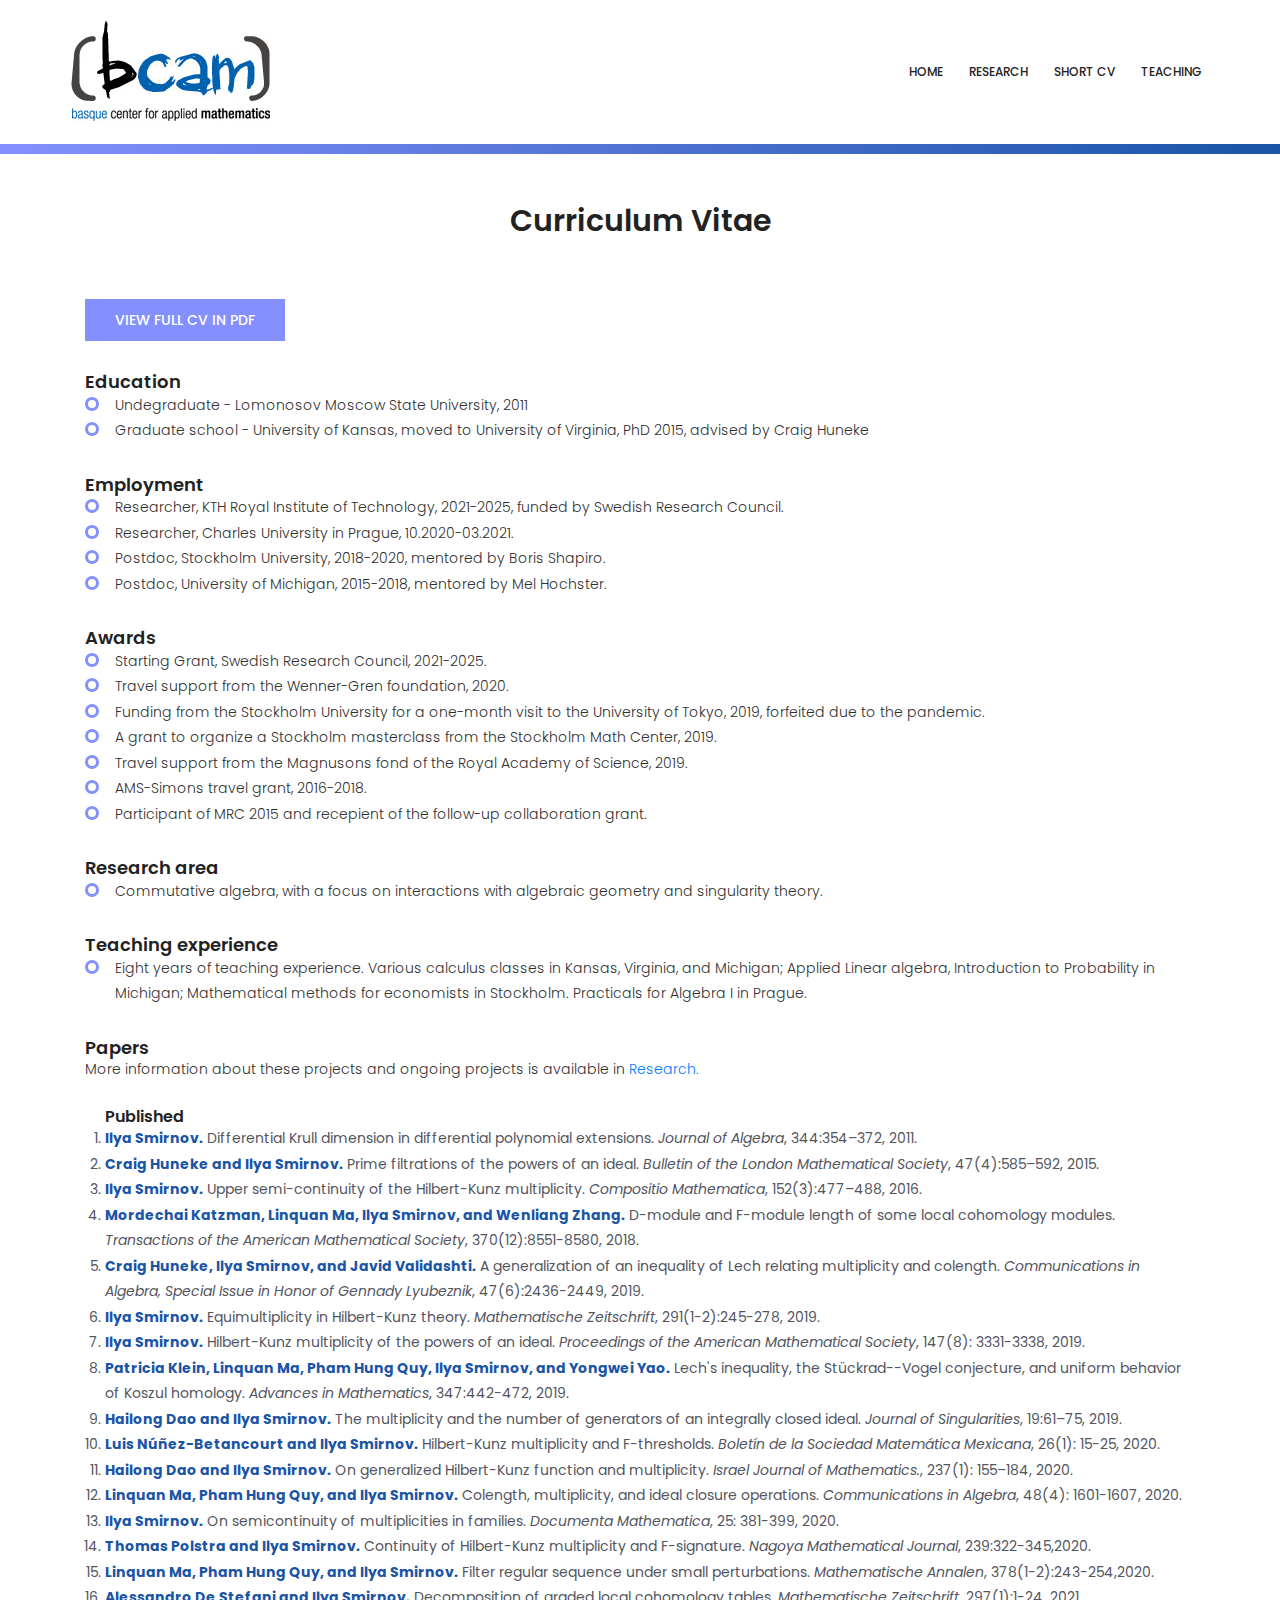
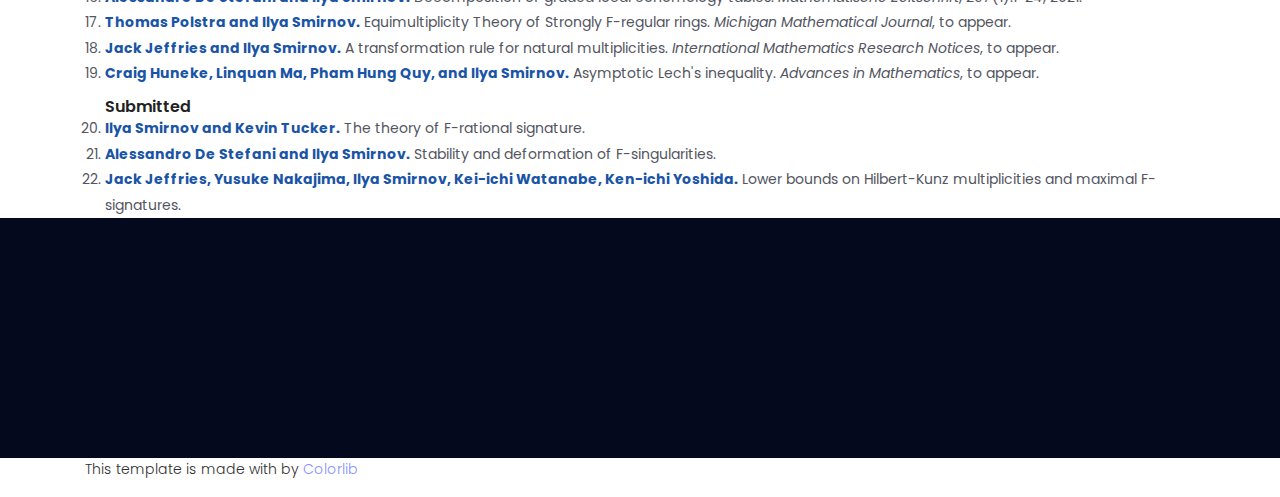
==== commit 4fbbafac: "More logo" ====
--- a/cv.html
+++ b/cv.html
@@ -30,7 +30,7 @@
 <header id="header"> </header>
 <div class="container main-menu">
 <div class="row align-items-center justify-content-between d-flex">
-<div id="logo"> <a href="index.html"><img src="img/KTH_Logo.jpg" alt="" title=""></a></div>
+<div id="logo"> <a href="index.html"><img src="img/logo_bcam.jpg" alt="" title=""></a></div>
 <nav id="nav-menu-container"> </nav>
 <ul class="nav-menu">
 <li><a href="index.html">Home</a></li>
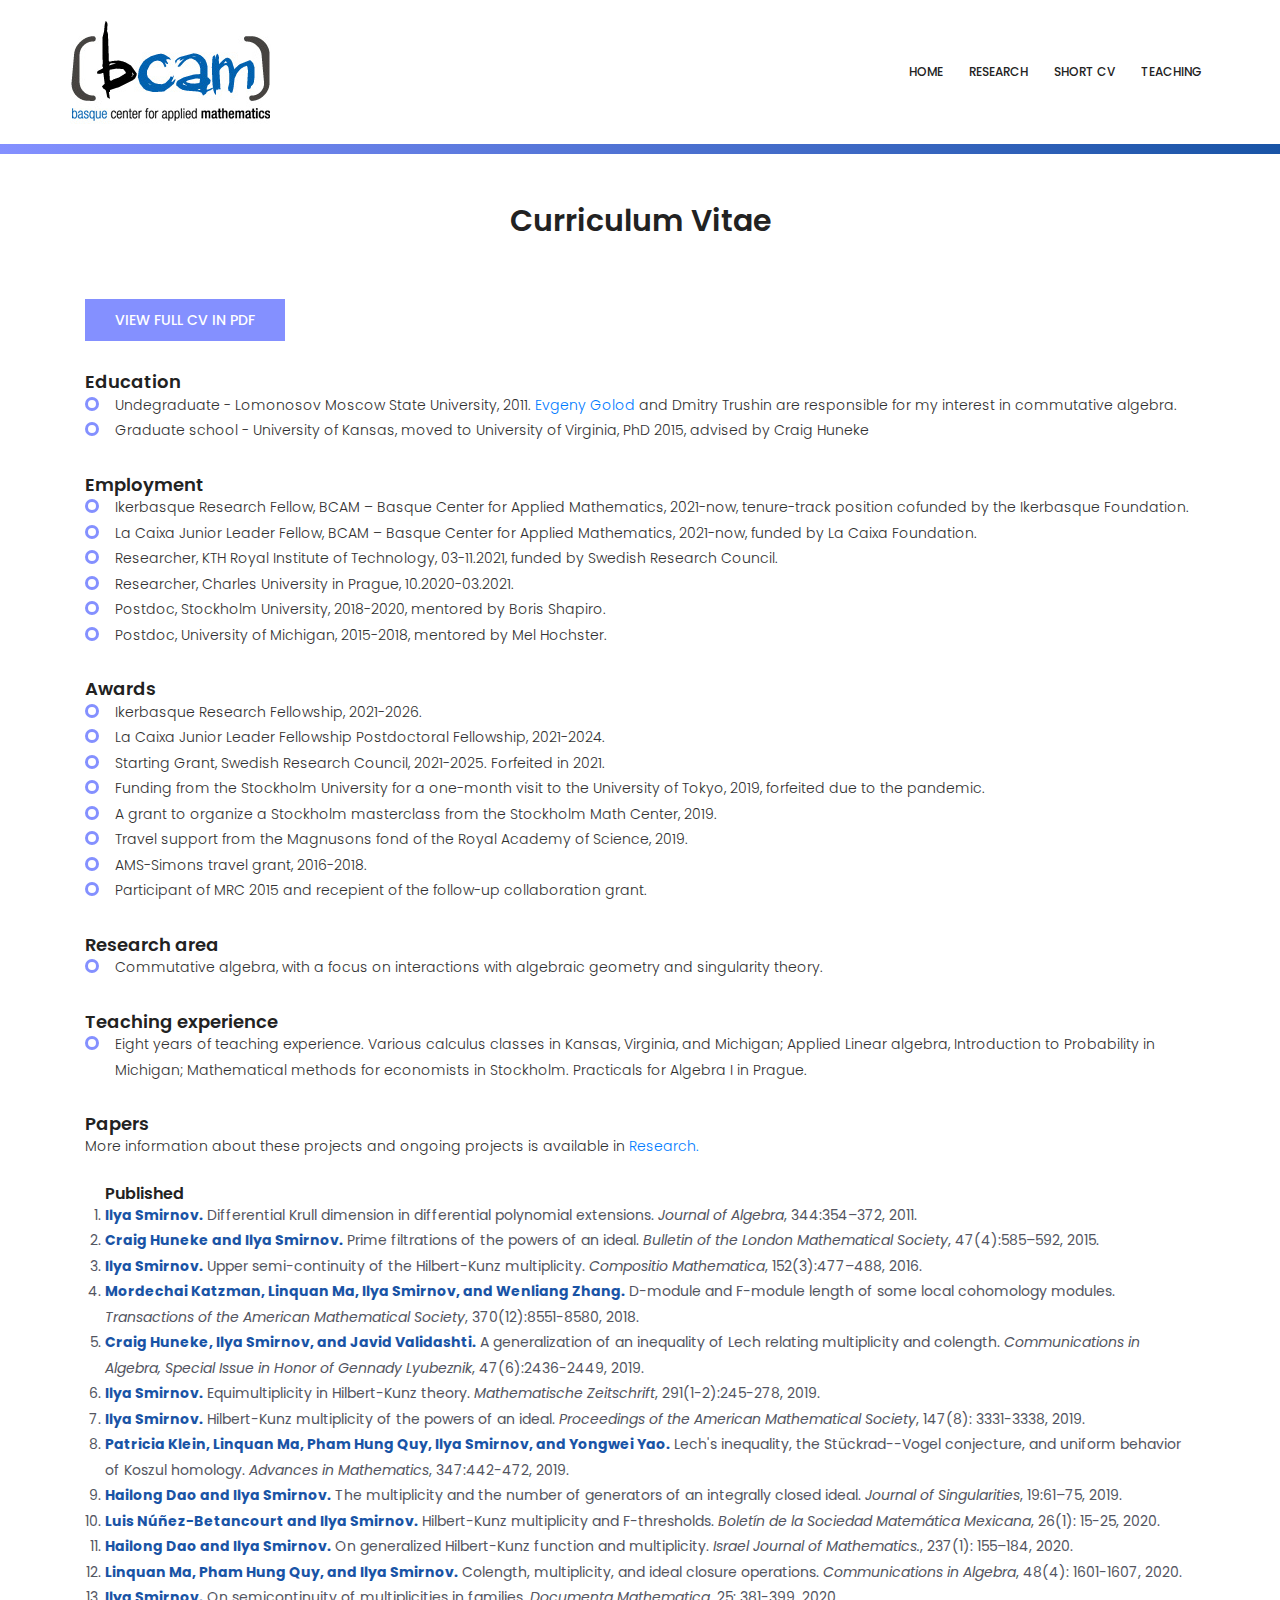
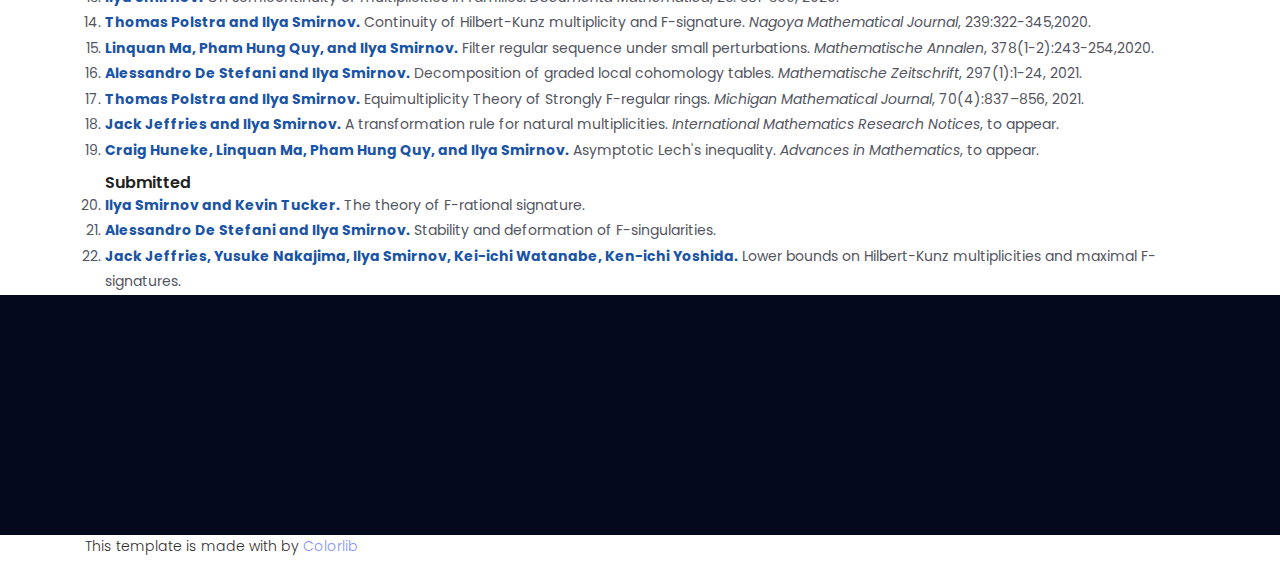
==== commit b5e7b8d9: "CV updates" ====
--- a/cv.html
+++ b/cv.html
@@ -58,13 +58,16 @@
 Full CV in pdf</a>
 <h4 class="pt-30">Education</h4>
 <ul class="unordered-list">
-<li>Undegraduate - Lomonosov Moscow State University, 2011 </li>
+<li>Undegraduate - Lomonosov Moscow State University, 2011. 
+<a href="https://en.wikipedia.org/wiki/Evgeny_Golod">Evgeny Golod</a> and Dmitry Trushin are responsible for my interest in commutative algebra. </li>
 <li>Graduate school - University of Kansas, moved to University
 of Virginia, PhD 2015, advised by Craig Huneke</li>
 </ul>
 <h4 class="pt-30">Employment</h4>
 <ul class="unordered-list">
-    <li>Researcher, KTH Royal Institute of Technology, 2021-2025, funded by Swedish Research Council.</li>
+   <li>Ikerbasque Research Fellow, BCAM &ndash; Basque Center for Applied Mathematics, 2021-now, tenure-track position cofunded by the Ikerbasque Foundation.</li>
+    <li>La Caixa Junior Leader Fellow, BCAM &ndash; Basque Center for Applied Mathematics, 2021-now, funded by La Caixa Foundation.</li>
+    <li>Researcher, KTH Royal Institute of Technology, 03-11.2021, funded by Swedish Research Council.</li>
     <li>Researcher, Charles University in Prague, 10.2020-03.2021.</li>
     <li>Postdoc, Stockholm University, 2018-2020, mentored by Boris Shapiro.</li>
     <li>Postdoc, University of Michigan, 2015-2018, mentored by Mel Hochster.</li>
@@ -72,9 +75,9 @@
 </ul>
 <h4 class="pt-30">Awards</h4>
 <ul class="unordered-list">
-<!-- <li>La Caixa Junior Leader Fellowship, 2021-2024.</li>    -->    
-<li>Starting Grant, Swedish Research Council, 2021-2025.</li>    
-<li>Travel support from the Wenner-Gren foundation, 2020.</li>     
+<li>Ikerbasque Research Fellowship, 2021-2026.</li>  
+<li>La Caixa Junior Leader Fellowship Postdoctoral Fellowship, 2021-2024.</li>  
+<li>Starting Grant, Swedish Research Council, 2021-2025. Forfeited in 2021.</li>       
 <li>Funding from the Stockholm University for a one-month visit to the University of Tokyo, 2019, forfeited due to the pandemic.</li>    
 <li>A grant to organize a Stockholm masterclass from the Stockholm Math Center, 2019.</li>     
 <li>Travel support from the Magnusons fond of the Royal Academy of Science, 2019.</li>    
@@ -149,7 +152,7 @@
     <i>Mathematische Zeitschrift</i>, 297(1):1-24, 2021.
 </li>    
 <li><b>Thomas Polstra and Ilya Smirnov.</b> Equimultiplicity Theory of Strongly F-regular rings.
-<i>Michigan Mathematical Journal</i>, to appear.
+<i>Michigan Mathematical Journal</i>, 70(4):837–856, 2021.
 </li>    
 <li><b>Jack Jeffries and Ilya Smirnov.</b> 
     A transformation rule for natural multiplicities. <i>International Mathematics Research Notices</i>, to appear.
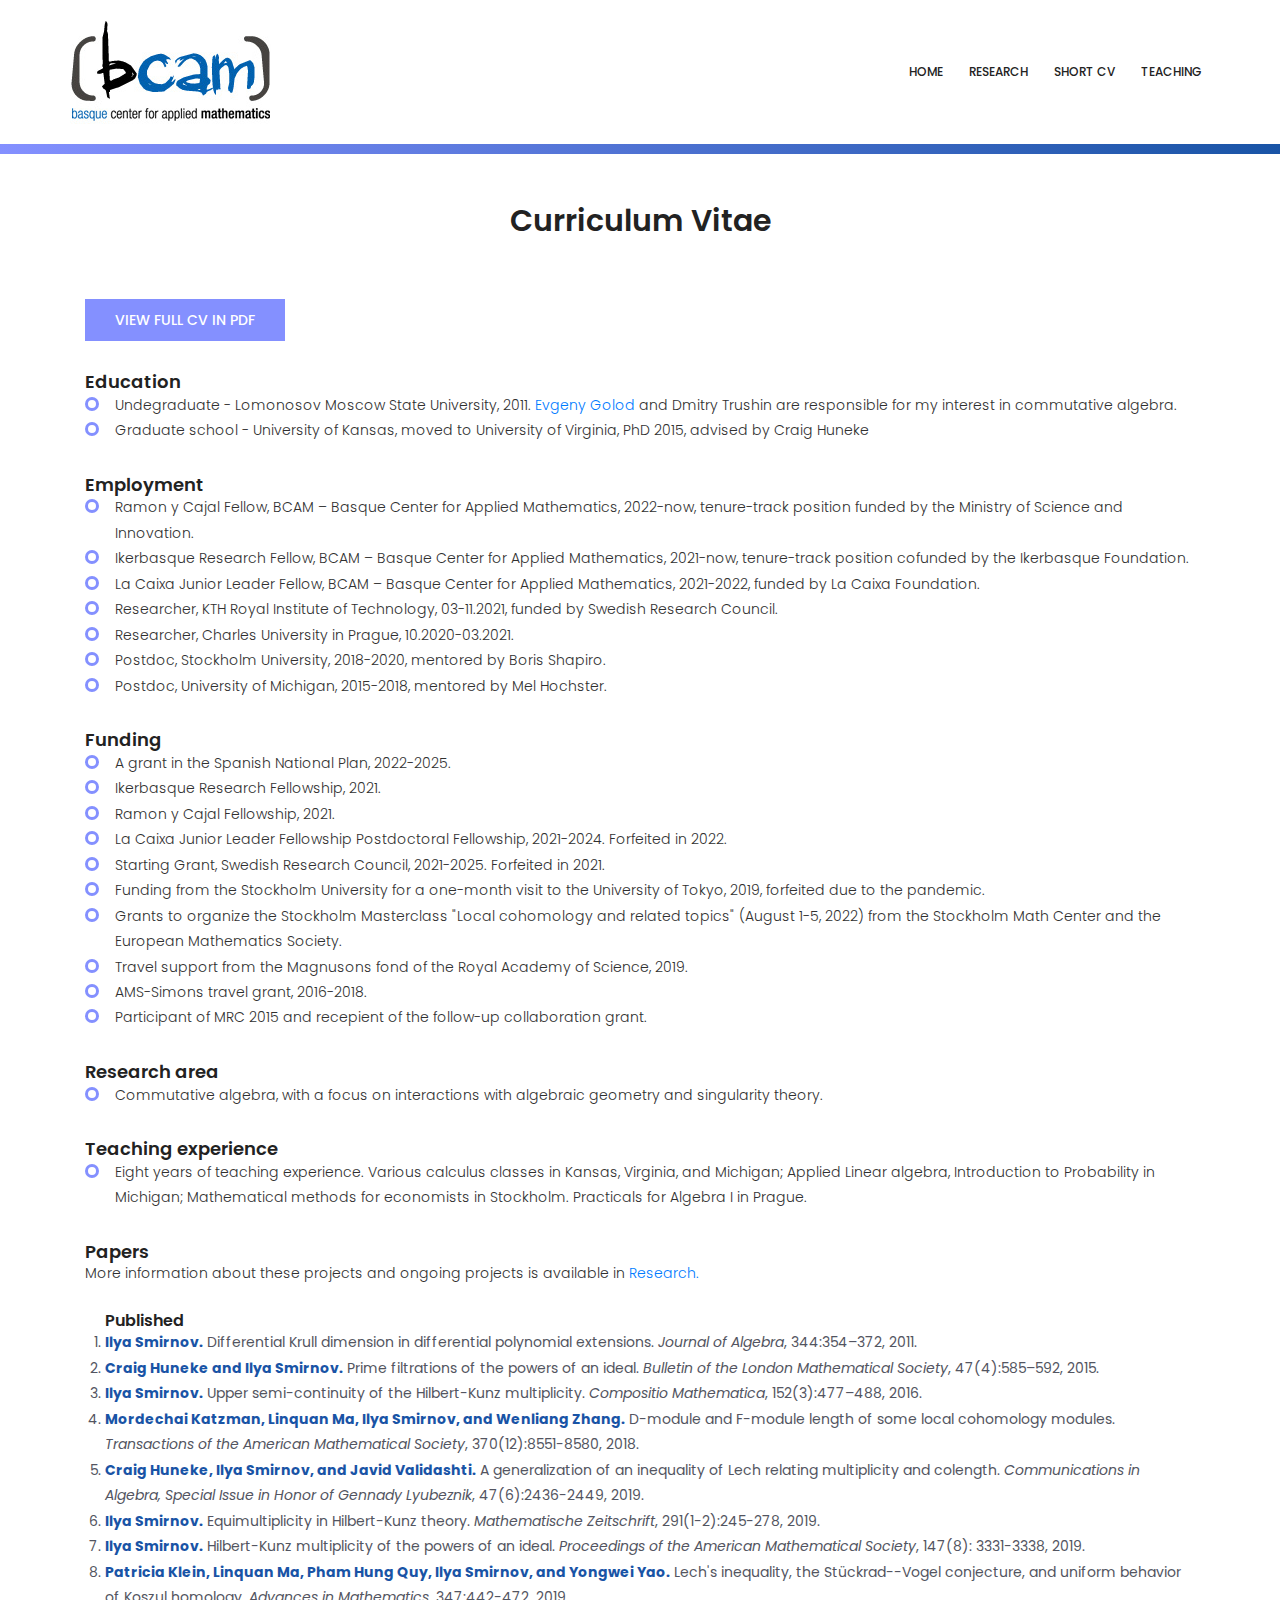
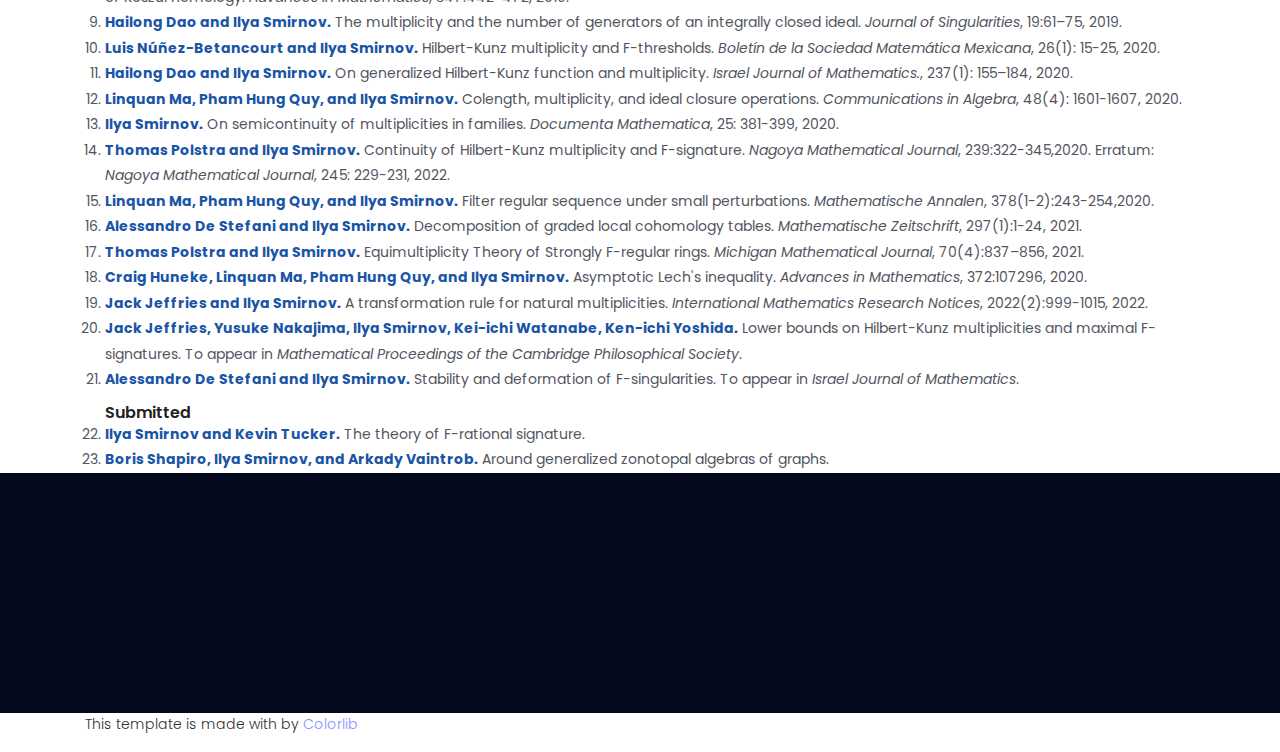
==== commit 1d730564: "Ramon y Cajal update" ====
--- a/cv.html
+++ b/cv.html
@@ -65,21 +65,24 @@
 </ul>
 <h4 class="pt-30">Employment</h4>
 <ul class="unordered-list">
+    <li>Ramon y Cajal Fellow, BCAM &ndash; Basque Center for Applied Mathematics, 2022-now, tenure-track position funded by the Ministry of Science and Innovation.</li>
    <li>Ikerbasque Research Fellow, BCAM &ndash; Basque Center for Applied Mathematics, 2021-now, tenure-track position cofunded by the Ikerbasque Foundation.</li>
-    <li>La Caixa Junior Leader Fellow, BCAM &ndash; Basque Center for Applied Mathematics, 2021-now, funded by La Caixa Foundation.</li>
+    <li>La Caixa Junior Leader Fellow, BCAM &ndash; Basque Center for Applied Mathematics, 2021-2022, funded by La Caixa Foundation.</li>
     <li>Researcher, KTH Royal Institute of Technology, 03-11.2021, funded by Swedish Research Council.</li>
     <li>Researcher, Charles University in Prague, 10.2020-03.2021.</li>
     <li>Postdoc, Stockholm University, 2018-2020, mentored by Boris Shapiro.</li>
     <li>Postdoc, University of Michigan, 2015-2018, mentored by Mel Hochster.</li>
 <!-- <li>La Caixa Junior Leader Fellow, Basque Center of Applied Mathematics, 11.2021-now.</li>    -->
 </ul>
-<h4 class="pt-30">Awards</h4>
-<ul class="unordered-list">
-<li>Ikerbasque Research Fellowship, 2021-2026.</li>  
-<li>La Caixa Junior Leader Fellowship Postdoctoral Fellowship, 2021-2024.</li>  
+<h4 class="pt-30">Funding</h4>
+<ul class="unordered-list">
+<li>A grant in the Spanish National Plan, 2022-2025.</li>
+<li>Ikerbasque Research Fellowship, 2021.</li>
+<li>Ramon y Cajal Fellowship, 2021.</li>
+<li>La Caixa Junior Leader Fellowship Postdoctoral Fellowship, 2021-2024. Forfeited in 2022. </li>  
 <li>Starting Grant, Swedish Research Council, 2021-2025. Forfeited in 2021.</li>       
 <li>Funding from the Stockholm University for a one-month visit to the University of Tokyo, 2019, forfeited due to the pandemic.</li>    
-<li>A grant to organize a Stockholm masterclass from the Stockholm Math Center, 2019.</li>     
+<li>Grants to organize the Stockholm Masterclass "Local cohomology and related topics" (August 1-5, 2022) from the Stockholm Math Center and the European Mathematics Society.</li>     
 <li>Travel support from the Magnusons fond of the Royal Academy of Science, 2019.</li>    
 <li>AMS-Simons travel grant, 2016-2018.</li>
 <li>Participant of MRC 2015 and recepient of the follow-up collaboration grant.</li>    
@@ -142,7 +145,7 @@
     On semicontinuity of multiplicities in families. <i>Documenta Mathematica</i>, 25: 381-399, 2020.
 </li>
 <li>
-<b>Thomas Polstra and Ilya Smirnov.</b> Continuity of Hilbert-Kunz multiplicity and F-signature. <i>Nagoya Mathematical Journal</i>, 239:322-345,2020.
+<b>Thomas Polstra and Ilya Smirnov.</b> Continuity of Hilbert-Kunz multiplicity and F-signature. <i>Nagoya Mathematical Journal</i>, 239:322-345,2020. Erratum: <i>Nagoya Mathematical Journal</i>, 245: 229-231, 2022.
 </li>    
 <li><b>Linquan Ma, Pham Hung Quy, and Ilya Smirnov.</b> 
     Filter regular sequence under small perturbations. <i>Mathematische Annalen</i>, 378(1-2):243-254,2020.
@@ -154,23 +157,29 @@
 <li><b>Thomas Polstra and Ilya Smirnov.</b> Equimultiplicity Theory of Strongly F-regular rings.
 <i>Michigan Mathematical Journal</i>, 70(4):837–856, 2021.
 </li>    
+<li><b>Craig Huneke, Linquan Ma, Pham Hung Quy, and Ilya Smirnov.</b>
+    Asymptotic Lech's inequality. <i>Advances in Mathematics</i>, 372:107296, 2020.
+</li> 
 <li><b>Jack Jeffries and Ilya Smirnov.</b> 
-    A transformation rule for natural multiplicities. <i>International Mathematics Research Notices</i>, to appear.
-</li> 
-<li><b>Craig Huneke, Linquan Ma, Pham Hung Quy, and Ilya Smirnov.</b>
-    Asymptotic Lech's inequality. <i>Advances in Mathematics</i>, to appear.
-</li> 
+    A transformation rule for natural multiplicities. <i>International Mathematics Research Notices</i>, 2022(2):999-1015, 2022.
+</li>
+<li><b>Jack Jeffries, Yusuke Nakajima, Ilya Smirnov, Kei-ichi Watanabe, Ken-ichi Yoshida.</b> 
+    Lower bounds on Hilbert-Kunz multiplicities and maximal F-signatures.
+To appear in <i>Mathematical Proceedings of the Cambridge Philosophical Society</i>.
+</li>
+<li><b>Alessandro De Stefani and Ilya Smirnov.</b> 
+    Stability and deformation of F-singularities.
+To appear in <i>Israel Journal of Mathematics</i>.
+</li>   
     
 <h5 class="pt-10">Submitted</h5>      
 <li><b>Ilya Smirnov and Kevin Tucker.</b>
     The theory of F-rational signature.
 </li>
-<li><b>Alessandro De Stefani and Ilya Smirnov.</b> 
-    Stability and deformation of F-singularities.
-</li>    
-<li><b>Jack Jeffries, Yusuke Nakajima, Ilya Smirnov, Kei-ichi Watanabe, Ken-ichi Yoshida.</b> 
-    Lower bounds on Hilbert-Kunz multiplicities and maximal F-signatures.
-</li>    
+<li><b>Boris Shapiro, Ilya Smirnov, and Arkady Vaintrob.</b> 
+    Around generalized zonotopal algebras of graphs.
+</li>    
+
 </ul>
 </div>  
 </div>
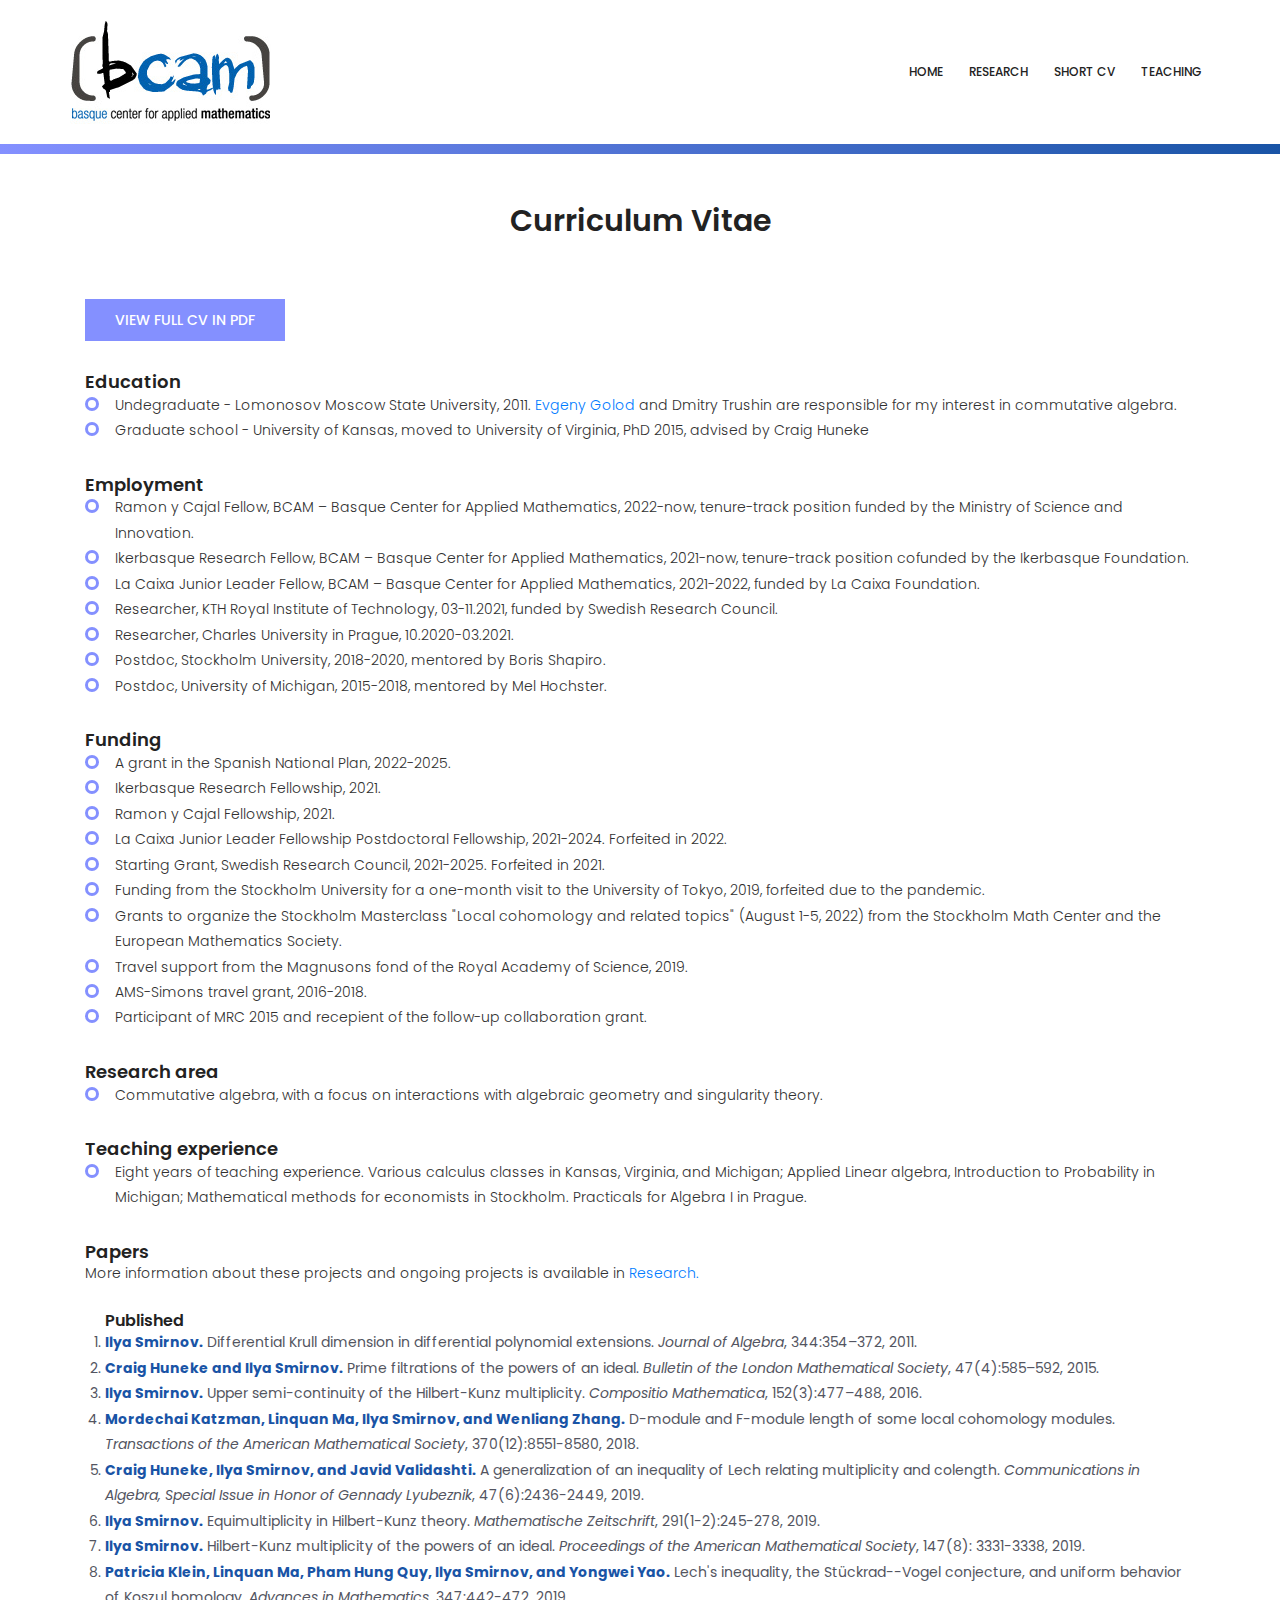
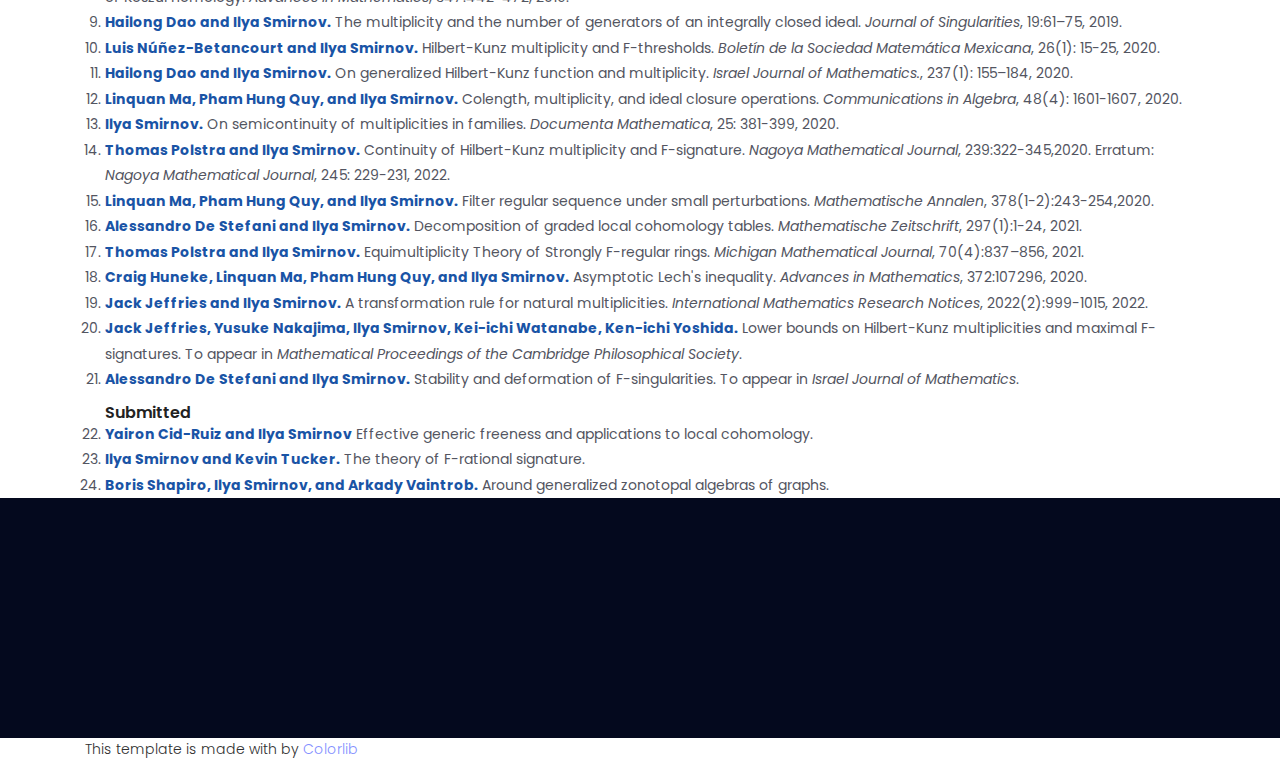
==== commit b8cef163: "Updated paper" ====
--- a/cv.html
+++ b/cv.html
@@ -172,7 +172,10 @@
 To appear in <i>Israel Journal of Mathematics</i>.
 </li>   
     
-<h5 class="pt-10">Submitted</h5>      
+<h5 class="pt-10">Submitted</h5>
+<li><b>Yairon Cid-Ruiz and Ilya Smirnov</b>
+    Effective generic freeness and applications to local cohomology.
+</li>      
 <li><b>Ilya Smirnov and Kevin Tucker.</b>
     The theory of F-rational signature.
 </li>
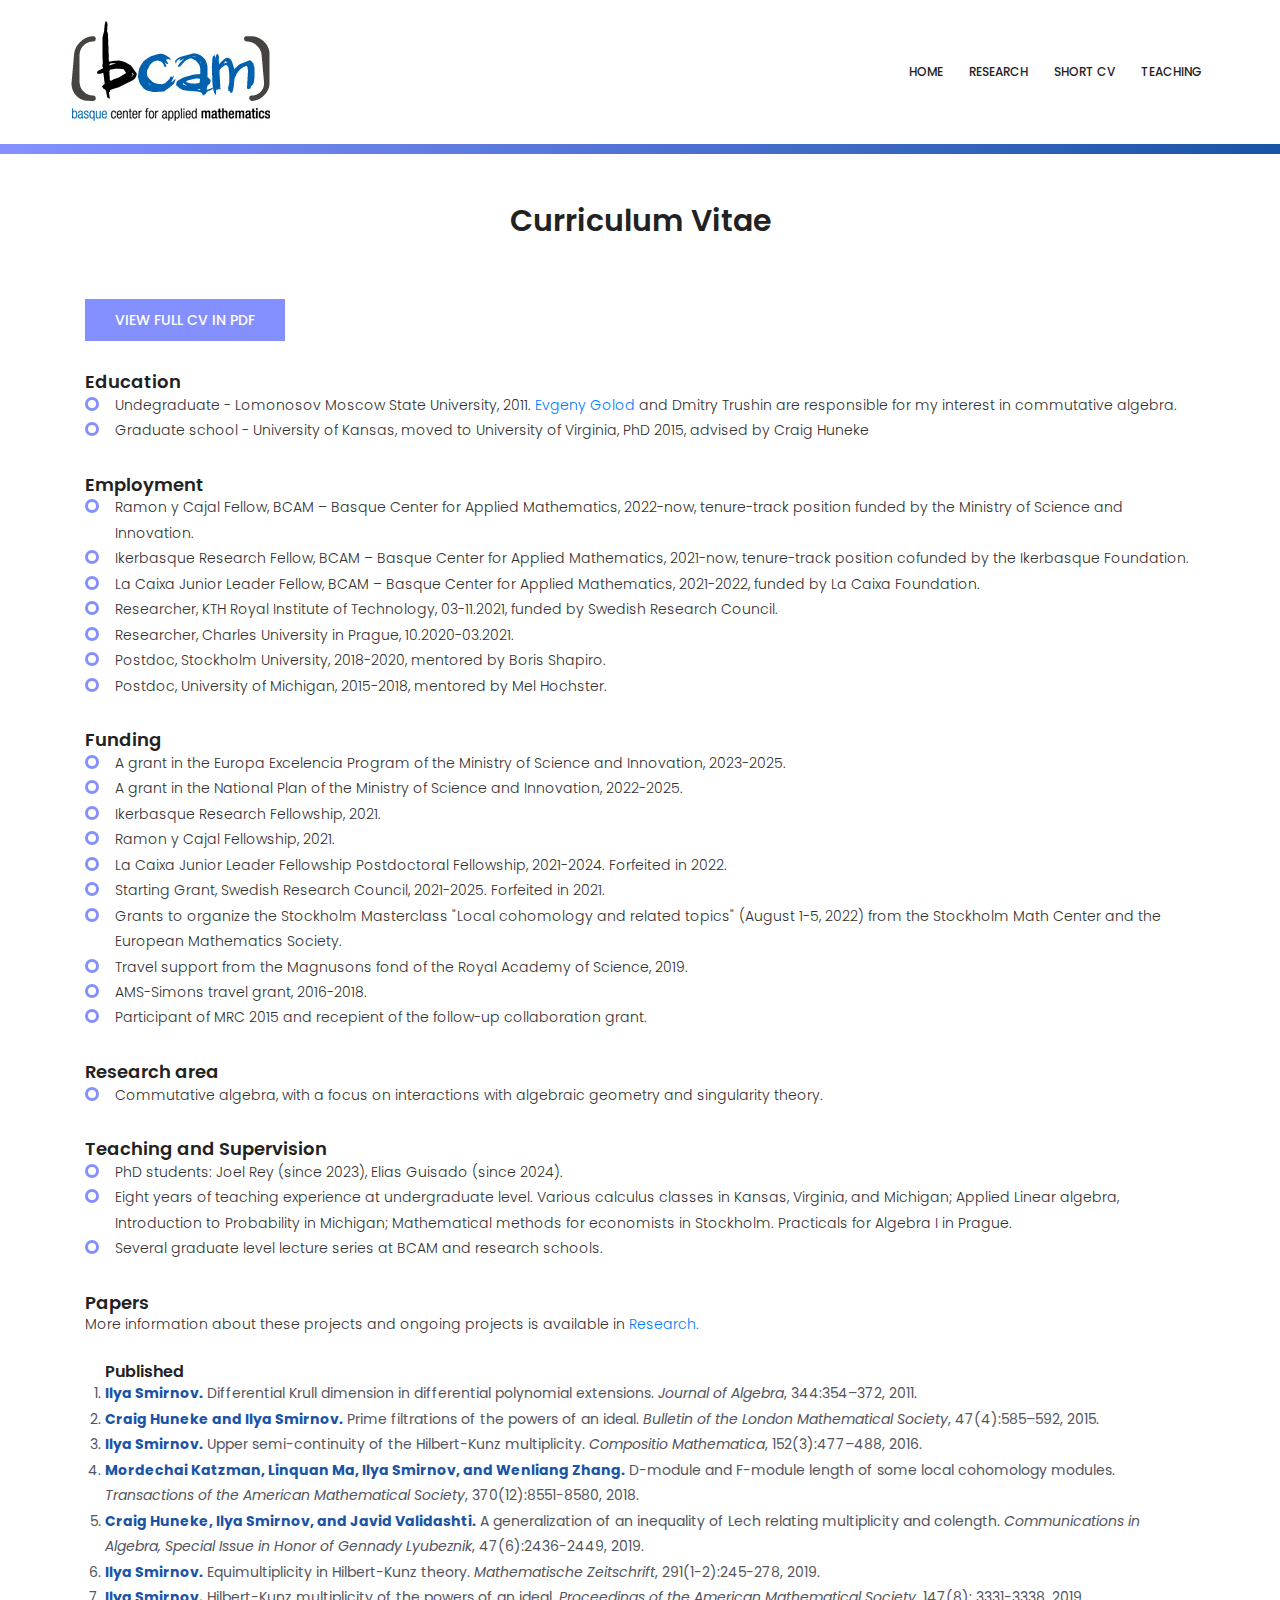
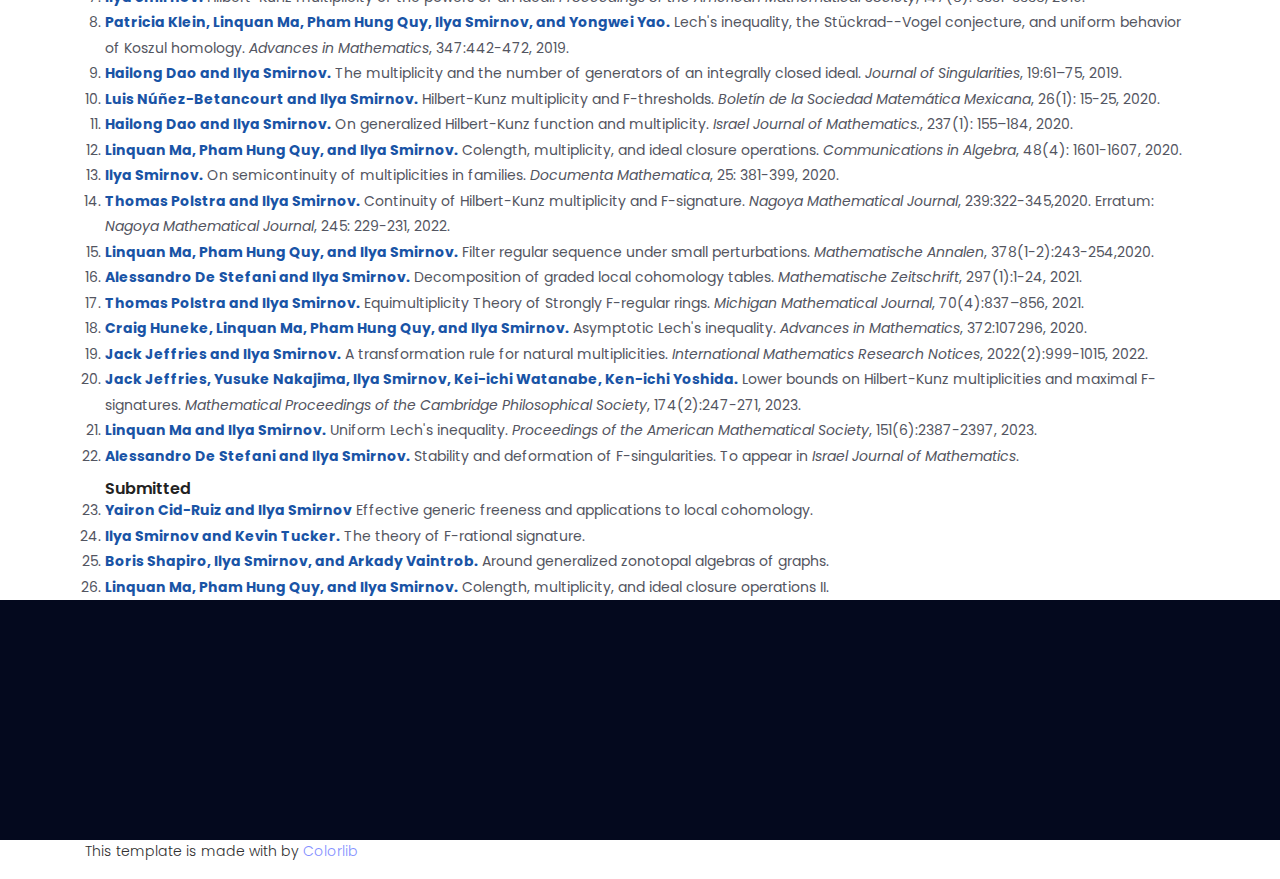
==== commit 8dda79de: "Update" ====
--- a/cv.html
+++ b/cv.html
@@ -76,12 +76,12 @@
 </ul>
 <h4 class="pt-30">Funding</h4>
 <ul class="unordered-list">
-<li>A grant in the Spanish National Plan, 2022-2025.</li>
+<li>A grant in the Europa Excelencia Program of the Ministry of Science and Innovation, 2023-2025.</li>
+<li>A grant in the National Plan of the Ministry of Science and Innovation, 2022-2025.</li>
 <li>Ikerbasque Research Fellowship, 2021.</li>
 <li>Ramon y Cajal Fellowship, 2021.</li>
 <li>La Caixa Junior Leader Fellowship Postdoctoral Fellowship, 2021-2024. Forfeited in 2022. </li>  
 <li>Starting Grant, Swedish Research Council, 2021-2025. Forfeited in 2021.</li>       
-<li>Funding from the Stockholm University for a one-month visit to the University of Tokyo, 2019, forfeited due to the pandemic.</li>    
 <li>Grants to organize the Stockholm Masterclass "Local cohomology and related topics" (August 1-5, 2022) from the Stockholm Math Center and the European Mathematics Society.</li>     
 <li>Travel support from the Magnusons fond of the Royal Academy of Science, 2019.</li>    
 <li>AMS-Simons travel grant, 2016-2018.</li>
@@ -89,13 +89,14 @@
 </ul>
 <h4 class="pt-30">Research area</h4>
 <ul class="unordered-list">
-<li>Commutative algebra, with a focus on interactions with algebraic geometry and
-singularity theory. </li>
-</ul>
-<h4 class="pt-30">Teaching experience</h4>
-<ul class="unordered-list">
-<li>Eight years of teaching experience. Various calculus classes in Kansas, Virginia, and Michigan; Applied
+<li>Commutative algebra, with a focus on interactions with algebraic geometry and singularity theory. </li>
+</ul>
+<h4 class="pt-30">Teaching and Supervision</h4>
+<ul class="unordered-list">
+<li>PhD students: Joel Rey (since 2023), Elias Guisado (since 2024).</li>
+<li>Eight years of teaching experience at undergraduate level. Various calculus classes in Kansas, Virginia, and Michigan; Applied
 Linear algebra, Introduction to Probability in Michigan; Mathematical methods for economists in Stockholm. Practicals for Algebra I in Prague.</li>
+<li>Several graduate level lecture series at BCAM and research schools.</li>
 </ul>
 <h4 class="pt-30">Papers</h4>
 <p>More information about these projects and ongoing projects
@@ -165,7 +166,10 @@
 </li>
 <li><b>Jack Jeffries, Yusuke Nakajima, Ilya Smirnov, Kei-ichi Watanabe, Ken-ichi Yoshida.</b> 
     Lower bounds on Hilbert-Kunz multiplicities and maximal F-signatures.
-To appear in <i>Mathematical Proceedings of the Cambridge Philosophical Society</i>.
+<i>Mathematical Proceedings of the Cambridge Philosophical Society</i>, 174(2):247-271, 2023.
+</li>
+<li><b>Linquan Ma and Ilya Smirnov.</b> Uniform Lech's inequality.
+<i>Proceedings of the American Mathematical Society</i>, 151(6):2387-2397, 2023.
 </li>
 <li><b>Alessandro De Stefani and Ilya Smirnov.</b> 
     Stability and deformation of F-singularities.
@@ -182,7 +186,9 @@
 <li><b>Boris Shapiro, Ilya Smirnov, and Arkady Vaintrob.</b> 
     Around generalized zonotopal algebras of graphs.
 </li>    
-
+<li><b>Linquan Ma, Pham Hung Quy, and Ilya Smirnov.</b>
+    Colength, multiplicity, and ideal closure operations II.
+</li>
 </ul>
 </div>  
 </div>
